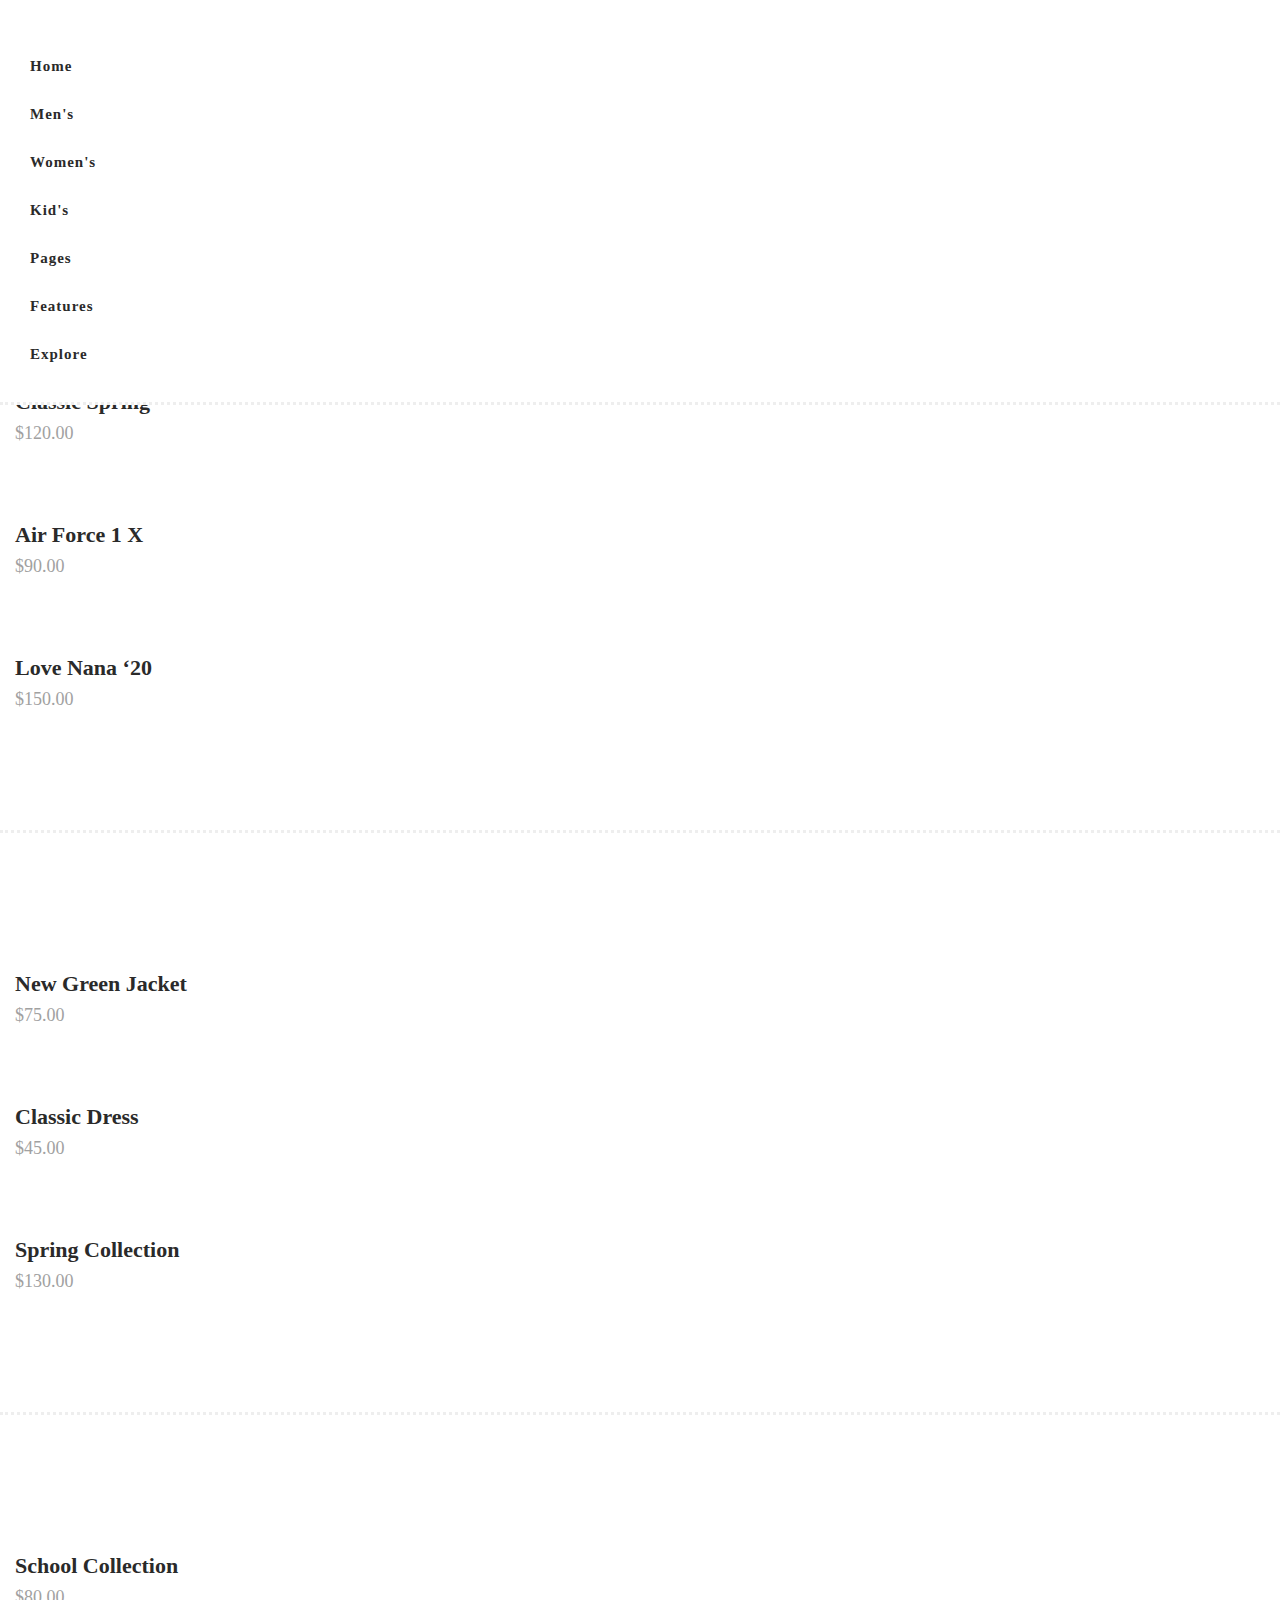
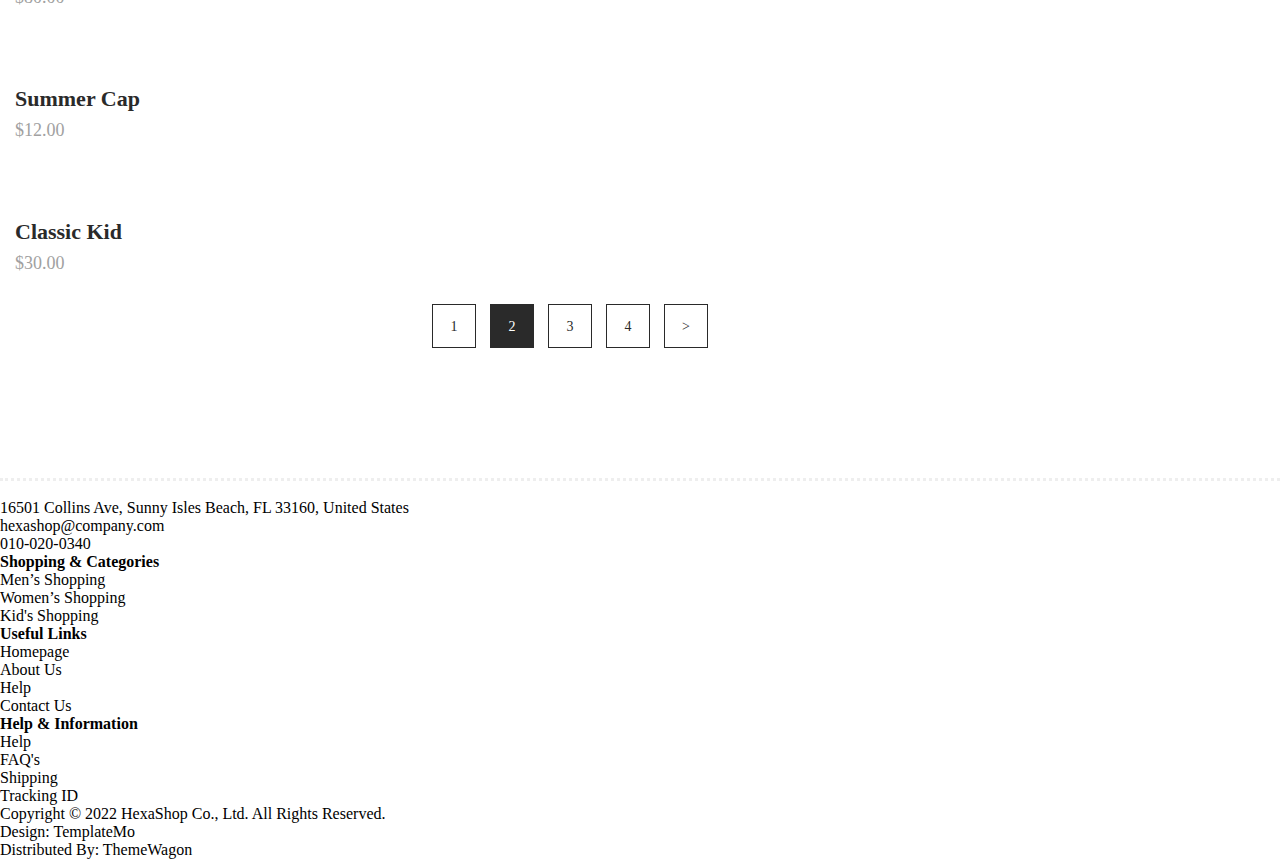
==== product.html @ 1b029a5d "Update product.html" ====
<!DOCTYPE html>
<html lang="en">

<head>
    <meta charset="UTF-8">
    <meta name="viewport" content="width=device-width, initial-scale=1.0">
    <title>product-Hexashop</title>

    <!-- https://templatemo.com/live/templatemo_571_hexashop -->

    <!-- ---------------bootstrap file---------------------------------- -->
    <link rel="stylesheet" href="css/bootstrap.min.css">

    <!-- -----------------------icon file----------------------------------------- -->
    <link rel="stylesheet" href="css/all.min.css">

    <!-- -----------------------owl carousel file----------------------------------- -->
    <link rel="stylesheet" href="css/owl.carousel.min.css">
    <link rel="stylesheet" href="css/owl.theme.default.min.css">

    <!-- -------------------css custom file------------------------------- -->
    <link rel="stylesheet" href="css/style.css">
    <link rel="stylesheet" href="css/pro_detail.css">

    <!-- --------------------media file------------------------------------- -->
    <link rel="stylesheet" href="css/media.css">


    <style>
        .section-heading {
            margin-top: 80px;
            margin-bottom: 60px;
            text-align: center;
        }

        .section-heading h2 {
            margin-bottom: 10px;
            font-size: 34px;
            font-weight: 700;
            color: #2a2a2a;
        }

        .section-heading span {
            font-size: 14px;
            color: #a1a1a1;
            font-style: italic;
            font-weight: 400;
        }

        .item {
            padding: 0px;
            margin-bottom: 30px;
        }

        .icons {
            position: absolute;
            z-index: 2;
            text-align: center;
            bottom: -67px;
            width: 100%;
            opacity: 0;
            visibility: hidden;
            transition: 0.5s;
        }

        .img-box:hover .icons {
            opacity: 1;
            visibility: visible;
            transform: translateY(-80px);
        }

        .icons ul li {
            display: inline;
            margin: 0px 10px;
        }

        .icons ul li a {
            width: 50px;
            height: 50px;
            text-align: center;
            line-height: 50px;
            display: inline-block;
            color: rgb(42, 42, 42);
            background-color: rgb(255, 255, 255);
        }

        .pagination {
            margin-top: 30px;
            margin-bottom: 40px;
        }

        .pagination ul {
            text-align: center;
            width: 100%;
        }

        .pagination ul li {
            display: inline;
            margin: 0px 5px;
        }

        .pagination ul li a {
            width: 44px;
            height: 44px;
            display: inline-block;
            text-align: center;
            line-height: 44px;
            font-size: 14px;
            font-weight: 500;
            color: rgb(42, 42, 42);
            border: 1px solid rgb(42, 42, 42);
        }
        .pagination ul li a:hover{
            background-color: rgb(42, 42, 42) ;
            color: #fff;
        }
        ul li.active a {
            background-color: rgb(42, 42, 42);
            color: rgb(255, 255, 255);
        }
    </style>
</head>

<body>
    <header>
        <div class="container">
            <div class="row justify-content-between align-items-center">
                <div class="col-auto" style="padding-right: 15px;">
                    <div class="logo-img d-lg-block d-md-block d-sm-non d-none">
                        <img src="assets/logo.png" alt="" class="">
                    </div>
                </div>
                <div class="col-auto nav" style="padding-left: 15px; ">
                    <ul class="d-lg-flex d-md-flex d-sm-none d-none justify-conten-between align-items-center ps-0
                        mb-0 main-menu">
                        <li><a href="index.html" id="menu-home" class="act">Home</a></li>
                        <li><a href="#men" id="menu-men" class="act">Men's</a></li>
                        <li><a href="#women" id="menu-women" class="act">Women's</a></li>
                        <li><a href="#kid" id="menu-kid" class="act">Kid's</a></li>
                        <li><a href="#" id="menu-pages" class="act">Pages <i class="fa-solid fa-angle-down"></i></a>
                            <ul class="submenu">
                                <li><a href="about.html">About Us</a></li>
                                <li><a href="product.html">Products</a></li>
                                <li><a href="pro_detail.html">Single Product</a></li>
                                <li><a href="contact.html">Contact Us</a></li>
                            </ul>
                        </li>
                        <li><a href="#">Features</a></li>
                        <li><a href="#explore" id="menu-explore">Explore</a></li>
                    </ul>
                </div>
                <div class="head">
                    <div class="d-flex justify-content-between align-items-center">
                        <div class="logo-img">
                            <img src="assets/logo.png" alt="" class="">
                        </div>
                        <div class="toggle_icon">
                            <i class="fa-solid fa-bars"></i>
                        </div>
                    </div>
                    <ul class="ps-0 mob-menu">
                        <li><a href="index.html" id="menu-home" class="active">Home</a></li>
                        <li><a href="#men" id="menu-men">Men's</a></li>
                        <li><a href="#women" id="menu-women">Women's</a></li>
                        <li><a href="#kid" id="menu-kid">Kid's</a></li>
                        <li><a href="#" id="menu-pages" class="text-center">
                                <span>Pages</span>
                                <i class="fa-solid fa-angle-down" style="float: right;"></i></a>
                            <ul class="mob-submenu ps-0">
                                <li><a href="about.html">About Us</a></li>
                                <li><a href="product.html">Products</a></li>
                                <li><a href="pro_detail.html">Single Product</a></li>
                                <li class="pb-0 border-none"><a href="contact.html">Contact Us</a></li>
                            </ul>
                        </li>
                        <li><a href="#">Features</a></li>
                        <li><a href="#explore" id="menu-explore">Explore</a></li>
                    </ul>
                </div>
            </div>
        </div>
    </header>
    <!-- ----------------------------our product-------------------------------------------- -->
    <section class="single_product">
        <div class="container">
            <div class="single_tex">
                <h2>Check Our Products</h2>
                <span>Awesome &amp; Creative HTML CSS layout by TemplateMo</span>
            </div>
        </div>
    </section>
    <!-- -----------------------------section 2 Men's-------------------------------------------- -->
    <section class="men p-0 border border-0" id="men">
        <div class="container">
            <div class="row">
                <div class="col-lg-12">
                    <div class="section-heading">
                        <h2>Our Latest Products</h2>
                        <span>Check out all of our products.</span>
                    </div>
                </div>
                <div class="col-lg-4">
                    <div class="item">
                        <div class="img-box">
                            <img src="assets/men-01.jpg" alt="">
                            <div class="icons">
                                <ul class=" ps-0">
                                    <li><a href="pro_detail.html"><i class="fa-solid fa-eye"></i></a></li>
                                    <li><a href="pro_detail.html"><i class="fa-solid fa-star"></i></a></li>
                                    <li><a href="pro_detail.html"><i class="fa-solid fa-cart-shopping"></i></a></li>
                                </ul>
                            </div>
                        </div>
                        <div class="down-content">
                            <div class="d-flex justify-content-between">
                                <h4>Classic Spring</h4>
                                <ul class="stars d-flex ps-0">
                                    <li><i class="fa fa-star"></i></li>
                                    <li><i class="fa fa-star"></i></li>
                                    <li><i class="fa fa-star"></i></li>
                                    <li><i class="fa fa-star"></i></li>
                                    <li><i class="fa fa-star"></i></li>
                                </ul>
                            </div>
                            <span>$120.00</span>
                        </div>
                    </div>
                </div>

                <div class="col-lg-4" >
                    <div class="item">
                        <div class="img-box">
                            <img src="assets/men-02.jpg" alt="">
                            <div class="icons">
                                <ul class="ps-0">
                                    <li><a href="pro_detail.html"><i class="fa-solid fa-eye"></i></a></li>
                                    <li><a href="pro_detail.html"><i class="fa-solid fa-star"></i></a></li>
                                    <li><a href="pro_detail.html"><i class="fa-solid fa-cart-shopping"></i></a></li>
                                </ul>
                            </div>
                        </div>
                        <div class="down-content">
                            <div class="d-flex justify-content-between ">
                                <h4>Air Force 1 X</h4>
                                <ul class="stars d-flex ps-0">
                                    <li><i class="fa fa-star"></i></li>
                                    <li><i class="fa fa-star"></i></li>
                                    <li><i class="fa fa-star"></i></li>
                                    <li><i class="fa fa-star"></i></li>
                                    <li><i class="fa fa-star"></i></li>
                                </ul>
                            </div>
                            <span>$90.00</span>
                        </div>
                    </div>
                </div>

                <div class="col-lg-4">
                    <div class="item">
                        <div class="img-box">
                            <img src="assets/men-03.jpg" alt="">
                            <div class="icons">
                                <ul class=" ps-0">
                                    <li><a href="pro_detail.html"><i class="fa-solid fa-eye"></i></a></li>
                                    <li><a href="pro_detail.html"><i class="fa-solid fa-star"></i></a></li>
                                    <li><a href="pro_detail.html"><i class="fa-solid fa-cart-shopping"></i></a></li>
                                </ul>
                            </div>
                        </div>
                        <div class="down-content">
                            <div class="d-flex justify-content-between">
                                <h4>Love Nana ‘20</h4>
                                <ul class="stars d-flex ps-0">
                                    <li><i class="fa fa-star"></i></li>
                                    <li><i class="fa fa-star"></i></li>
                                    <li><i class="fa fa-star"></i></li>
                                    <li><i class="fa fa-star"></i></li>
                                    <li><i class="fa fa-star"></i></li>
                                </ul>
                            </div>
                            <span>$150.00</span>

                        </div>
                    </div>
                </div>
            </div>
        </div>
    </section>
    <!-- -----------------------------section 3 women's-------------------------------------------- -->
    <section class="men p-0 border border-0" id="women">
        <div class="container">
            <div class="row">
                <div class="col-lg-4">
                    <div class="item">
                        <div class="img-box">
                            <img src="assets/women-01.jpg" alt="">
                            <div class="icons">
                                <ul class="ps-0">
                                    <li><a href="pro_detail.html"><i class="fa-solid fa-eye"></i></a></li>
                                    <li><a href="pro_detail.html"><i class="fa-solid fa-star"></i></a></li>
                                    <li><a href="pro_detail.html"><i class="fa-solid fa-cart-shopping"></i></a></li>
                                </ul>
                            </div>
                        </div>
                        <div class="down-content">
                            <div class="d-flex justify-content-between">
                                <h4>New Green Jacket</h4>
                                <ul class="stars d-flex ps-0">
                                    <li><i class="fa fa-star"></i></li>
                                    <li><i class="fa fa-star"></i></li>
                                    <li><i class="fa fa-star"></i></li>
                                    <li><i class="fa fa-star"></i></li>
                                    <li><i class="fa fa-star"></i></li>
                                </ul>
                            </div>
                            <span>$75.00</span>
                        </div>
                    </div>
                </div>

                <div class="col-lg-4">
                    <div class="item">
                        <div class="img-box">
                            <img src="assets/women-02.jpg" alt="">
                            <div class="icons">
                                <ul class=" ps-0">
                                    <li><a href="pro_detail.html"><i class="fa-solid fa-eye"></i></a></li>
                                    <li><a href="pro_detail.html"><i class="fa-solid fa-star"></i></a></li>
                                    <li><a href="pro_detail.html"><i class="fa-solid fa-cart-shopping"></i></a></li>
                                </ul>
                            </div>
                        </div>
                        <div class="down-content">
                            <div class="d-flex justify-content-between">
                                <h4>Classic Dress</h4>
                                <ul class="stars d-flex ps-0">
                                    <li><i class="fa fa-star"></i></li>
                                    <li><i class="fa fa-star"></i></li>
                                    <li><i class="fa fa-star"></i></li>
                                    <li><i class="fa fa-star"></i></li>
                                    <li><i class="fa fa-star"></i></li>
                                </ul>
                            </div>
                            <span>$45.00</span>
                        </div>
                    </div>
                </div>

                <div class="col-lg-4">
                    <div class="item">
                        <div class="img-box">
                            <img src="assets/women-03.jpg" alt="">
                            <div class="icons">
                                <ul class="ps-0">
                                    <li><a href="pro_detail.html"><i class="fa-solid fa-eye"></i></a></li>
                                    <li><a href="pro_detail.html"><i class="fa-solid fa-star"></i></a></li>
                                    <li><a href="pro_detail.html"><i class="fa-solid fa-cart-shopping"></i></a></li>
                                </ul>
                            </div>
                        </div>
                        <div class="down-content">
                            <div class="d-flex justify-content-between">
                                <h4>Spring Collection</h4>
                                <ul class="stars d-flex ps-0">
                                    <li><i class="fa fa-star"></i></li>
                                    <li><i class="fa fa-star"></i></li>
                                    <li><i class="fa fa-star"></i></li>
                                    <li><i class="fa fa-star"></i></li>
                                    <li><i class="fa fa-star"></i></li>
                                </ul>
                            </div>
                            <span>$130.00</span>
                        </div>
                    </div>
                </div>
            </div>
        </div>
    </section>
    <!-- -----------------------------section 4 kids-------------------------------------------- -->
    <section class="men p-0 border border-0" id="kid">
        <div class="container">
            <div class="row">
                <div class="col-lg-4">
                    <div class="item">
                        <div class="img-box">
                            <img src="assets/kid-01.jpg" alt="">
                            <div class="icons">
                                <ul class="ps-0">
                                    <li><a href="pro_detail.html"><i class="fa-solid fa-eye"></i></a></li>
                                    <li><a href="pro_detail.html"><i class="fa-solid fa-star"></i></a></li>
                                    <li><a href="pro_detail.html"><i class="fa-solid fa-cart-shopping"></i></a></li>
                                </ul>
                            </div>
                        </div>
                        <div class="down-content">
                            <div class="d-flex justify-content-between">
                                <h4>School Collection</h4>
                                <ul class="stars d-flex ps-0">
                                    <li><i class="fa fa-star"></i></li>
                                    <li><i class="fa fa-star"></i></li>
                                    <li><i class="fa fa-star"></i></li>
                                    <li><i class="fa fa-star"></i></li>
                                    <li><i class="fa fa-star"></i></li>
                                </ul>
                            </div>
                            <span>$80.00</span>
                        </div>
                    </div>
                </div>

                <div class="col-lg-4">
                    <div class="item">
                        <div class="img-box">
                            <img src="assets/kid-02.jpg" alt="">
                            <div class="icons">
                                <ul class=" ps-0">
                                    <li><a href="pro_detail.html"><i class="fa-solid fa-eye"></i></a></li>
                                    <li><a href="pro_detail.html"><i class="fa-solid fa-star"></i></a></li>
                                    <li><a href="pro_detail.html"><i class="fa-solid fa-cart-shopping"></i></a></li>
                                </ul>
                            </div>
                        </div>
                        <div class="down-content">
                            <div class="d-flex justify-content-between">
                                <h4>Summer Cap</h4>
                                <ul class="stars d-flex ps-0">
                                    <li><i class="fa fa-star"></i></li>
                                    <li><i class="fa fa-star"></i></li>
                                    <li><i class="fa fa-star"></i></li>
                                    <li><i class="fa fa-star"></i></li>
                                    <li><i class="fa fa-star"></i></li>
                                </ul>
                            </div>
                            <span>$12.00</span>
                        </div>
                    </div>
                </div>

                <div class="col-lg-4">
                    <div class="item">
                        <div class="img-box">
                            <img src="assets/kid-03.jpg" alt="">
                            <div class="icons">
                                <ul class=" ps-0">
                                    <li><a href="pro_detail.html"><i class="fa-solid fa-eye"></i></a></li>
                                    <li><a href="pro_detail.html"><i class="fa-solid fa-star"></i></a></li>
                                    <li><a href="pro_detail.html"><i class="fa-solid fa-cart-shopping"></i></a></li>
                                </ul>
                            </div>
                        </div>
                        <div class="down-content">
                            <div class="d-flex justify-content-between">
                                <h4>Classic Kid</h4>
                                <ul class="stars d-flex ps-0">
                                    <li><i class="fa fa-star"></i></li>
                                    <li><i class="fa fa-star"></i></li>
                                    <li><i class="fa fa-star"></i></li>
                                    <li><i class="fa fa-star"></i></li>
                                    <li><i class="fa fa-star"></i></li>
                                </ul>
                            </div>
                            <span>$30.00</span>
                        </div>
                    </div>
                </div>
                <div class="col-lg-12">
                    <div class="pagination">
                        <ul>
                            <li>
                                <a href="#">1</a>
                            </li>
                            <li class="active">
                                <a href="#">2</a>
                            </li>
                            <li>
                                <a href="#">3</a>
                            </li>
                            <li>
                                <a href="#">4</a>
                            </li>
                            <li>
                                <a href="#">&gt;</a>
                            </li>
                        </ul>
                    </div>
                </div>
            </div>
        </div>
    </section>


    <!-- ------------------------footer----------------------------------- -->
    <footer>
        <div class="container">
            <div class="row">
                <div class="col-lg-3">
                    <div class="address">
                        <div class="logo">
                            <img src="assets/white-logo.png" alt="">
                        </div>
                        <ul>
                            <li>
                                <a href="#">16501 Collins Ave, Sunny Isles Beach, FL 33160, United States</a>
                            </li>
                            <li><a href="#">hexashop@company.com</a></li>
                            <li><a href="#">010-020-0340</a></li>
                        </ul>
                    </div>
                </div>
                <div class="col-lg-3">
                    <h4>Shopping &amp; Categories</h4>
                    <ul>
                        <li><a href="#">Men’s Shopping</a></li>
                        <li><a href="#">Women’s Shopping</a></li>
                        <li><a href="#">Kid's Shopping</a></li>
                    </ul>
                </div>
                <div class="col-lg-3">
                    <h4>Useful Links</h4>
                    <ul>
                        <li><a href="#">Homepage</a></li>
                        <li><a href="#">About Us</a></li>
                        <li><a href="#">Help</a></li>
                        <li><a href="#">Contact Us</a></li>
                    </ul>
                </div>
                <div class="col-lg-3">
                    <h4>Help &amp; Information</h4>
                    <ul>
                        <li><a href="#">Help</a></li>
                        <li><a href="#">FAQ's</a></li>
                        <li><a href="#">Shipping</a></li>
                        <li><a href="#">Tracking ID</a></li>
                    </ul>
                </div>
                <div class="col-lg-12">
                    <div class="sub-footer">
                        <p>Copyright © 2022 HexaShop Co., Ltd. All Rights Reserved.
                            <br>Design: <a href="#">TemplateMo</a>
                            <br>Distributed By: <a href="#">ThemeWagon</a>
                        </p>
                        <ul>
                            <li><a href="#"><i class="fa-brands fa-facebook-f"></i></a></li>
                            <li><a href="#"><i class="fa-brands fa-twitter"></i></a></li>
                            <li><a href="#"><i class="fa-brands fa-linkedin-in"></i></a></li>
                            <li><a href="#"><i class="fa-brands fa-behance"></i></a></li>
                        </ul>
                    </div>
                </div>
            </div>
        </div>
    </footer>







    <!-- ---------------Js------------------ -->
    <script src="js/bootstrap.bundle.min.js"></script>
    <script src="js/jquery-3.7.1.min.js"></script>
    <script src="js/owl.carousel.min.js"></script>
    <script>


        $(document).ready(function () {
            $('.mob-menu , .mob-submenu').hide()

            $('.toggle_icon').click(function () {
                $('.mob-menu').slideToggle()
                $(this).find('i').toggleClass('fa-bar fa-times')
            })

            $('.mob-menu>li> a i').click(function (event) {
                event.preventDefault();
                event.stopPropagation();
                $(this).parent().next('.mob-submenu').slideToggle()
            })
            // -------------------------------------------------
            $(window).scroll(function () {
                var h = $(window).scrollTop()
                if (h > 150) {
                    $('header').addClass('fix-header')

                } else {
                    $('header').removeClass('fix-header')

                }
            })

            //scroll to header fix code//------------------------
            $('#menu-home').first().addClass('active');

        })

    </script>
</body>

</html>
---- css/style.css ----
/* poppins-regular - latin */
@font-face {
    font-display: swap; 
    font-family: 'Poppins';
    font-style: normal;
    font-weight: 400;
    src: url('../fonts/poppins-v22-latin-regular.woff2') format('woff2');
}
  /* poppins-italic - latin */
  @font-face {
    font-display: swap; 
    font-family: 'Poppins';
    font-style: italic;
    font-weight: 400;
    src: url('../fonts/poppins-v22-latin-italic.woff2') format('woff2');
  }
  /* poppins-500 - latin */
  @font-face {
    font-display: swap; 
    font-family: 'Poppins';
    font-style: normal;
    font-weight: 500;
    src: url('../fonts/poppins-v22-latin-500.woff2') format('woff2');
  }
  /* poppins-500italic - latin */
  @font-face {
    font-display: swap; 
    font-family: 'Poppins';
    font-style: italic;
    font-weight: 500;
    src: url('../fonts/poppins-v22-latin-500italic.woff2') format('woff2');
  }
  /* poppins-600 - latin */
  @font-face {
    font-display: swap; 
    font-family: 'Poppins';
    font-style: normal;
    font-weight: 600;
    src: url('../fonts/poppins-v22-latin-600.woff2') format('woff2');
  }
  /* poppins-700 - latin */
  @font-face {
    font-display: swap; 
    font-family: 'Poppins';
    font-style: normal;
    font-weight: 700;
    src: url('../fonts/poppins-v22-latin-700.woff2') format('woff2');
  }
  /* poppins-800 - latin */
  @font-face {
    font-display: swap; 
    font-family: 'Poppins';
    font-style: normal;
    font-weight: 800;
    src: url('../fonts/poppins-v22-latin-800.woff2') format('woff2');
  }
  /* poppins-900 - latin */
  @font-face {
    font-display: swap; 
    font-family: 'Poppins';
    font-style: normal;
    font-weight: 900;
    src: url('../fonts/poppins-v22-latin-900.woff2') format('woff2');
  }
  *{
    padding: 0;
    margin: 0;
    box-sizing: border-box;
  }

  /* --------------------custom css--------------------------------- */
  html,
body {
  margin: 0;
  padding: 0;
  width: 100%;
  /* height: 100%; */
  overflow-x: hidden;
}
  :root{
    --theme:#2a2a2a;
    --text:#a1a1a1;
    --poppins:'poppins';
  }
  ul,li{
    list-style-type: none;
   
  }
  a{
    text-decoration: none;
    color: inherit;
  }
  .container{
    max-width: 1140px;
  }
  body{
    font-family: var(--poppins);
  }
  /* ---------------------head section--------------------------------- */
  header{
    border-bottom: 3px dotted #eee;
    box-shadow: none;
    background-color: #fff;
    position: absolute;
    top: 0px;
    left: 0px;
    right: 0px;
    z-index: 100;
  }
  .fix-header{
    position: fixed;
    top: 0;
    left: 0;
    transition: 0,4s ease-in-out;
    width: 100%;
    z-index: 1111111111111;
    box-shadow: 0 1px 3px rgba(50, 50, 50, 0.4);
    animation: effect_header 0.2s ease-in-out;

    .nav{
      margin: 24px 0px 10px;
    }
  }
  
  @keyframes effect_header {
    0% {
      transform: translateY(-20%);
    }
  
    100% {
      transform: translateY(0);
    }
  }
  .nav{
    margin: 24px 0px;
  }
  .nav ul li{
    padding: 15px 15px;
  }
  .nav ul li a{
    font-size:15px;
    font-weight: 600;
    color: var(--theme);
    letter-spacing: 1px;
  }
  .nav .main-menu li a i{
    font-size: 10px;
    color: var(--theme);
  }
  .nav .main-menu li {
    position: relative;
}
   .main-menu li .submenu {
    position: absolute;
    display: block;
    color: var(--theme);
    background-color: #f8f9fa;
    z-index: 1;
    top: 100%;
    left: 0;
    padding-left: 0;
    width: 190px;
    transform: translateY(20%);
    opacity: 0;
    transition: .4s;
    transform-origin: bottom center;
    box-shadow: 0px 30px 40px 0px rgba(32, 85, 125, 0.06); 
    pointer-events: none;
}
.main-menu li .submenu li{
  padding: 10px 15px;
  border-bottom: 1px solid rgb(238, 238, 238);
}
.main-menu li .submenu li:last-child{
  border-bottom: none;
}
.main-menu li:hover .submenu{
  transform: translateY(0%);
  opacity: 1;
  pointer-events: auto;
}
 .submenu li:hover{
 background-color: #fff;
 }
 .main-menu li .submenu li a{
  color: var(--theme);
  display: block;
  font-weight: 400;
  font-size: 13px;
  letter-spacing: 1px;
  transition: 0.2s ease-in-out;
}
.main-menu a.active{
  color:var(--text) !important;
}
.submenu li a:hover{
  color: #a1a1a1;
  opacity: 0.6;
  transform: translateX(10px);
}

/* -----------------------------section 1------------------------------------------------ */
.main-banner {
  border-bottom: 3px dotted #eee;
  padding-top: 160px;
  padding-bottom: 30px;
}
.space{
  padding: 0px 15px;
  margin-bottom: 28.500px;
}
.img-box{
  position: relative;
  display: block;
}
.img-box .inner-content{
  position: absolute;
  top: 36%;
  left: 88px;
  color: #fff;
}
.inner-content h4 {
  color: #fff;
  margin-top: -10px;
  font-size: 52px;
  font-weight: 700;
  margin-bottom: 20px;
}
.inner-content span {
  font-size: 16px;
  color: #fff;
  font-weight: 400;
  font-style: italic;
  display: block;
  margin-bottom: 30px;
}
.main-border-button a , .main-button a {
  font-size: 13px;
  color: #fff;
  border: 1px solid #fff;
  padding: 12px 25px;
  display: inline-block;
  font-weight: 500;
  transition: all .3s;
}
.main-border-button a:hover , .main-button a:hover{
  background-color: #fff;
  color: var(--theme);
}
.img-box .content{
  position: absolute;
  top: 36%;
  left: 16%;
  color: #fff;
  text-align: center;
}
.content h4 , .inner .catagory h4 {
  color: #fff;
  font-size: 24px;
  font-weight: 700;
  margin-bottom: 15px;
}
.content span {
  font-size: 16px;
  color: #fff;
  font-style: italic;
}
.img-box .inner {
  position: absolute;
  top: 15px;
  right: 15px;
  left: 15px;
  bottom: 15px;
  color: #fff;
  text-align: center;
  background-color: rgba(42, 42, 42, .97);
  padding: 15px;
  opacity: 0;
  visibility: hidden;
  transition: all 0.5s;
}
.img-box:hover .inner{
  opacity: 1;
  visibility: visible;
}
.inner .catagory p {
  font-size: 14px;
  line-height: 25px;
  padding: 0px 20px;
  margin-bottom: 20px;
}
/* --------------------section 2  Men------------------------------------- */
.men{
  padding: 90px 0px;
  border-bottom: 3px dotted #eee;
}
.men-sec{
  margin-bottom: 60px;
}
.men-sec h2 {
  font-size: 34px;
  font-weight: 700;
  color: #2a2a2a;
}
.men-sec span {
  font-size: 14px;
  color: #a1a1a1;
  font-style: italic;
  font-weight: 400;
}
.item{
  padding: 0px 15px;
}
.img-box{
  position: relative;
  overflow: hidden;
}
.item {
  padding: 0px;
  margin-bottom: 30px;
 
  
}
.item .img-box img{
  padding:0px 15px;
}

.icons {
  position: absolute;
  z-index: 2;
  text-align: center;
  bottom: -67px;
  width: 100%;
  opacity: 0;
  visibility: hidden;
  transition: 0.5s;
}

.img-box:hover .icons {
  opacity: 1;
  visibility: visible;
  transform: translateY(-80px);
}
.icons{
  padding: 0px 15px;
}
.icons ul li {
  display: inline;
  margin: 0px 10px;
}

.icons ul li a {
  width: 50px;
  height: 50px;
  text-align: center;
  line-height: 50px;
  display: inline-block;
  color: rgb(42, 42, 42);
  background-color: rgb(255, 255, 255);
}
.icon li a i{
  font-size: 14px;
}
.item .img-box:hover .icon{
  transform: translateY(-80px);
}
 .item .down-content {
  padding:30px 15px 0px;
  position: relative;
  z-index: 3;
  background-color: #fff;
}
 .item .down-content h4 {
  font-size: 22px;
  color: #2a2a2a;
  font-weight: 700;
  margin-bottom: 8px;
}
.down-content ul.stars li {
  display: inline;
  font-size: 12px;
  color: var(--theme);
}
.down-content ul.stars li i{
  letter-spacing: 2px;
}
.down-content span {
  font-size: 18px;
  color: #a1a1a1;
  font-weight: 500;
  display: block;
}
#mens.owl-carousel .owl-nav , #womens.owl-carousel .owl-nav , #kids.owl-carousel .owl-nav{
  display: block;
  color: #0b0c0c;
  font-size: 30px;
}

#mens.owl-carousel .owl-nav button.owl-prev , #womens.owl-carousel .owl-nav button.owl-prev
 , #kids.owl-carousel .owl-nav button.owl-prev {
  position: absolute;
  left:-79px;
  font-size:20px;
  top: 170px;
  color:#6c757d;
  border: 1.3px solid #6c757d;
  border-radius: 0;
   height: 50px;
   width: 50px;
  background-color: transparent;
}

#mens.owl-carousel .owl-nav button.owl-next , #womens.owl-carousel .owl-nav button.owl-next
, #kids.owl-carousel .owl-nav button.owl-next {
  position: absolute;
  right:-79px;
  font-size:20px;
  top:170px;
  height: 50px;
  width: 50px;
  border-radius: 0;
  color:#6c757d;
  border: 1px solid #2a2a2a;
  background-color: transparent;
}
/* -------------------------section 5 explore-------------------------------------------- */
.explore {
  padding-top: 90px;
  padding-bottom: 90px;
  border-bottom: 3px dotted #eee;
}
.explore .first-side {
  margin-right: 30px;
}
.explore .first-side h2 {
  font-size: 34px;
  font-weight: 700;
  color: rgb(42, 42, 42);
}
.explore .first-side span {
  font-size: 14px;
  color: rgb(170, 170, 170);
  font-weight: 500;
  display: block;
  margin-top: 25px;
}
 .first-side .quote , .right-cont .quote {
  margin-top: 25px;
}
.explore .first-side .quote i , .right-cont .quote i{
  float: left;
  font-size: 38px;
  margin-right: 15px;
  margin-top: 3px;
}
.explore .first-side .quote p , .right-cont .quote p {
  font-style: italic;
  color: rgb(42, 42, 42);
  font-weight: 500;
  font-size: 14px;
  display: block;
  margin-top: 25px;
}
.explore .first-side p , .right-cont p{
  font-size: 14px;
  color: rgb(170, 170, 170);
  font-weight: 500;
  line-height: 25px;
  display: block;
  margin-top: 25px;
}
.first-side .discover a {
  font-size: 13px;
  color: rgb(42, 42, 42);
  display: inline-block;
  font-weight: 500;
  border: 1px solid rgb(42, 42, 42);
  margin-top: 35px;
  padding: 12px 25px;
  transition: 0.3s;
}
.first-side .discover a:hover{
  background-color:var(--theme);
  color: #fff;
}
 .leather , .type{
  min-height: 255px;
  background-color: rgb(248, 248, 248);
  text-align: center;
   width: 100%;
}
.leather{
  margin-bottom: 30px;
}
.leather h4 , .type h4{
  font-size: 24px;
  font-weight: 700;
  color: rgb(42, 42, 42);
  padding-top: 90px;
  margin-bottom: 5px;
}
 .leather span , .type span{
  font-size: 14px;
  font-style: italic;
  color: rgb(170, 170, 170);
  font-weight: 500;
}
.leather-img{
  margin-bottom: 30px;
}
.leather-img img , .type-img img {
  width: 100%;
  overflow: hidden;
}
/* ------------------------------section 6 social media-------------------------------------------- */
.social{
  margin-top: 90px;
  padding-bottom: 90px;
  border-bottom: 3px dotted #eee;
}
.media-img{
  position: relative;
  display: inline-block;
}
.media-img .layer{
  position: absolute;
  left: 0;
  top: 0;
  width: 100%;
  height: 100%;
  background-color: rgba(0, 0, 0, 0.85);
  opacity: 0;
  transition: 0.3s ease-in-out;
}
.media-img:hover .layer{
  opacity: 1;
}
.layer .media{
  position: absolute;
  top: 65%;
  left: 8%;
  color: #fff;
}
.social-img{
  padding-left: 15px;
  padding-right: 15px;
}
.layer .media h6 {
  font-size: 14px;
  bottom: 40px;
  font-weight: 400;
  left: 15px;
}
.media-img img{
  width: 100%;
}
/* ---------------------------section 7 subscribe------------------------------------------ */
.subscribe {
  margin-top: 90px;
}
.subscribe .sub-head {
  margin-bottom: 30px;
}
.subscribe .sub-head h2 {
  line-height: 55px;
  font-size: 34px;
    font-weight: 700;
    color: #2a2a2a;
}
.sub-head span {
  font-size: 14px;
  color: #a1a1a1;
  font-style: italic;
  font-weight: 400;
}
.subscribe form input {
  width: 100%;
  height: 44px;
  line-height: 44px;
  font-size: 14px;
  font-style: italic;
  font-weight: 500;
  color: rgb(170, 170, 170);
  box-shadow: none;
  padding: 0px 15px;
  border-radius: 0px;
  border: 1px solid rgb(122, 122, 122);
}
.subscribe form input:focus{
  font-size: 14px;
  font-style: italic;
  color: #aaa;
}
.subscribe form button {
  width: 44px;
  height: 44px;
  display: inline-block;
  text-align: center;
  line-height: 44px;
  background-color: #2a2a2a;
  box-shadow: none;
  border: 1px solid transparent;
  color: #fff;
  transition: all 0.3s;
}
.subscribe form button:hover{
  color:var(--theme);
  border: 1px solid var(--theme);
  background-color: transparent;
}
.subscribe ul li {
  font-size: 16px;
  font-weight: 700;
  color: #2a2a2a;
  margin-bottom: 30px;
    display: block;
}
.subscribe ul li span, .subscribe ul li span a {
  font-size: 14px;
  font-weight: 400;
  color: #aaa;
}
---- css/media.css ----
.toggle_icon,
.head,
.mob-menu {
  display: none;
}

@media screen and (min-width: 993px) and (max-width: 1200px) {
  .container {
    max-width: 960px !important;
  }

  /* ------------------section 2 men's------------------------------- */


  #mens.owl-carousel .owl-nav button.owl-prev,
  #womens.owl-carousel .owl-nav button.owl-prev {
    position: absolute;
    left: -54px;
    font-size: 20px;
    top: 110px;
    color: #6c757d;
    border: 1.3px solid #6c757d;
    border-radius: 0;
    height: 50px;
    width: 50px;
    background-color: transparent;
  }

  #mens.owl-carousel .owl-nav button.owl-next,
  #womens.owl-carousel .owl-nav button.owl-next {
    position: absolute;
    right: -54px;
    font-size: 20px;
    top: 110px;
    height: 50px;
    width: 50px;
    border-radius: 0;
    color: #6c757d;
    border: 1px solid #2a2a2a;
    background-color: transparent;
  }
}

/* =========================================================== */
@media screen and (min-width: 769px) and (max-width: 992px) {
  .container {
    max-width: 720px !important;
  }

  .nav ul li {
    padding: 5px 5px;
  }

  .nav ul li a {
    font-size: 14px;
    letter-spacing: 0px;
  }

  /* --------------------section 1--------------------------------------- */
  .img-box img {
    width: 100%;
  }

  .img-box .content {
    position: absolute;
    top: 46%;
    left: 40%;
    color: #fff;
    text-align: center;
  }

  .catagory {
    position: absolute;
    top: 41%;
    left: 21%;
  }

  /* --------------------------section 2 men's------------------------------------------- */
  

  .men {
    padding: 50px 0px;
    border-bottom: 3px dotted #eee;
  }

  #mens.owl-carousel .owl-nav button.owl-prev,
  #womens.owl-carousel .owl-nav button.owl-prev {
    position: absolute;
    left: -79px;
    font-size: 20px;
    top: 156px;
    color: #6c757d;
    border: 1.3px solid #6c757d;
    border-radius: 0;
    height: 50px;
    width: 50px;
    background-color: transparent;
  }

  #mens.owl-carousel .owl-nav button.owl-next,
  #womens.owl-carousel .owl-nav button.owl-next {
    position: absolute;
    right: -79px;
    font-size: 20px;
    top: 156px;
    height: 50px;
    width: 50px;
    border-radius: 0;
    color: #6c757d;
    border: 1px solid #2a2a2a;
    background-color: transparent;
  }
  /* ------------------------section 5 explore------------------------------------------ */
  .explore .first-side {
    margin-bottom: 30px;
  }
  .explore .right-side .type {
    margin-top: 30px;
}
/* --------------------------section 6 social media---------------------------------------- */
.layer .media{
  position: absolute;
  top: 50%;
  left: 8%;
  color: #fff;
}
/* -------------------------section 7 subscribe----------------------------------------- */
.subscribe input {
  margin-bottom: 15px;
}
.subscribe form {
  text-align: center;
  margin-bottom: 30px;
}
/* -------------------about-us-------------------------------------- */
.about-us .right-cont {
  margin-left: 0px;
  margin-top: 30px;
}
/* ------------------------Our Amazing Team---------------------------------------- */
.team .down {
  margin-bottom: 30px;
}
/* -------------------our-service-------------------------------- */
.our-service .service-item {
  margin-bottom: 30px;
}
/* ---------------------contact--------------------------- */
.map .areas {
  margin-right: 0px;
  margin-bottom: 30px;
}
}

/* ========================================================================== */
@media screen and (min-width: 577px) and (max-width: 768px) {

  .container {
    max-width: 540px;
  }

  .head {
    display: block;
    width: 100%;
  }

  .fix-header {
    display: none;
  }

  .nav {
    margin: 0;
  }

  .main-menu {
    display: none;
  }

  .toggle_icon {
    display: inline-block;
    border-radius: 100%;
    padding: 3px 9px;
    color: #191a20;
    font-size: 20px;
  }

  .mob-menu li {
    display: inline-block;
    top: 100%;
    left: 0;
    z-index: 11111111111;
    background-color: #f7f7f7;
    width: 100%;
    height: 100%;
    padding: 12px 0px;
    text-align: center;
    border-top: 1px solid rgb(238, 238, 238);
  }

  .mob-menu li i {
    padding-right: 8px;
  }

  .mob-menu li a {
    display: block;
    font-weight: 600;
    font-size: 14px;
    color: #191a20
  }

  .logo-img {
    line-height: 100px;
  }

  .mob-submenu li a {
    font-size: 12px;
    font-weight: 400;
    color: #191a20;
  }

  .fa-angle-down {
    font-size: 10px;
    color: #191a20;
  }

  /* --------------------section 1--------------------------------------- */
  .img-box img {
    width: 100%;
  }

  .img-box .inner-content {
    left: 50%;
    top: 48%;
    transform: translate(-50%, -50%);
    text-align: center;
  }

  .img-box .content {
    position: absolute;
    top: 46%;
    left: 37%;
    color: #fff;
    text-align: center;
  }

  .catagory {
    position: absolute;
    top: 41%;
    left: 21%;
  }

  /* -----------------------section 2 men's-------------------------------------- */


  .men {
    padding: 50px 0px;
    border-bottom: 3px dotted #eee;
  }

  #mens.owl-carousel .owl-nav button.owl-prev,
  #womens.owl-carousel .owl-nav button.owl-prev {
    position: absolute;
    left: -79px;
    font-size: 20px;
    top: 110px;
    color: #6c757d;
    border: 1.3px solid #6c757d;
    border-radius: 0;
    height: 50px;
    width: 50px;
    background-color: transparent;
  }

  #mens.owl-carousel .owl-nav button.owl-next,
  #womens.owl-carousel .owl-nav button.owl-next {
    position: absolute;
    right: -79px;
    font-size: 20px;
    top: 110px;
    height: 50px;
    width: 50px;
    border-radius: 0;
    color: #6c757d;
    border: 1px solid #2a2a2a;
    background-color: transparent;
  }

  /* ----------------------footer--------------------------- */
  footer {
    text-align: center;
  }
  footer h4 {
    margin-top: 30px;
}
/* --------------------------section 6 social media---------------------------------------- */
.layer .media{
  position: absolute;
  top: 40%;
  left: 8%;
  color: #fff;
}
/* -------------------------section 7 subscribe----------------------------------------- */
.subscribe input {
  margin-bottom: 15px;
}
.subscribe form {
  text-align: center;
  margin-bottom: 30px;
}
.subscribe form button {
  width: 100%;
}
/* -------------------about-us-------------------------------------- */
.about-us .right-cont {
  margin-left: 0px;
  margin-top: 30px;
}
/* ------------------------Our Amazing Team---------------------------------------- */
.team .down {
  margin-bottom: 30px;
}
/* -------------------our-service-------------------------------- */
.our-service .service-item {
  margin-bottom: 30px;
}
/* ---------------------contact--------------------------- */
.map .areas {
  margin-right: 0px;
  margin-bottom: 30px;
}
}

/* =================================================================== */
@media screen and (min-width: 480px) and (max-width: 576px) {

  .container,
  .container-sm {
    max-width: 100%;
  }

  .head {
    display: block;
  }

  .nav {
    margin: 0;
  }

  .fix-header {
    display: none;
  }

  .main-menu {
    display: none;
  }

  .toggle_icon {
    display: inline-block;
    border-radius: 100%;
    padding: 3px 9px;
    color: #191a20;
    font-size: 20px;
  }

  .mob-menu li {
    display: inline-block;
    top: 100%;
    left: 0;
    z-index: 11111111111;
    background-color: #f7f7f7;
    width: 100%;
    height: 100%;
    padding: 12px 0px;
    text-align: center;
    border-top: 1px solid rgb(238, 238, 238);
  }

  .mob-menu li i {
    padding-right: 8px;
  }

  .mob-menu li a {
    display: block;
    padding: 8px;
  }

  .logo-img {
    line-height: 100px;
  }

  .fa-angle-down {
    font-size: 10px;
    color: #191a20;
  }

  .mob-submenu li a {
    font-size: 12px;
    font-weight: 400;
    color: #191a20;
  }

  /* --------------------section 1--------------------------------------- */
  .img-box img {
    width: 100%;
  }

  .img-box .inner-content {
    left: 50%;
    top: 48%;
    transform: translate(-50%, -50%);
    text-align: center;
  }

  .img-box .content {
    position: absolute;
    top: 42%;
    left: 28%;
    color: #fff;
    text-align: center;
  }

  .catagory {
    position: absolute;
    top: 26%;
    left: 0%;
  }

  /* -----------------section 2 mens's------------------------------ */
 

  .men {
    padding: 50px 0px;
    border-bottom: 3px dotted #eee;
  }

  .down-content .d-flex {
    justify-content: none !important;
  }
  /* --------------------------section 6 social media---------------------------------------- */
.layer .media{
  position: absolute;
  top: 40%;
  left: 8%;
  color: #fff;
}
/* -------------------------section 7 subscribe----------------------------------------- */
.subscribe input {
  margin-bottom: 15px;
}
.subscribe form {
  text-align: center;
  margin-bottom: 30px;
}
.subscribe form button {
  width: 100%;
}
/* -------------------about-us-------------------------------------- */
.about-us .right-cont {
  margin-left: 0px;
  margin-top: 30px;
}
/* ------------------------Our Amazing Team---------------------------------------- */
.team .down {
  margin-bottom: 30px;
}
/* -------------------our-service-------------------------------- */
.our-service .service-item {
  margin-bottom: 30px;
}
/* ---------------------contact--------------------------- */
.map .areas {
  margin-right: 0px;
  margin-bottom: 30px;
}
}

/* ======================================================== */
@media screen and (max-width: 480px) {

  .container,
  .container-sm {
    max-width: 100%;
  }

  .head {
    display: block;
  }

  .nav {
    margin: 0;
  }

  .fix-header {
    display: none;
  }

  .main-menu {
    display: none;
  }

  .toggle_icon {
    display: inline-block;
    border-radius: 100%;
    padding: 3px 9px;
    color: #191a20;
    font-size: 20px;
  }

  .mob-menu li {
    display: inline-block;
    top: 100%;
    left: 0;
    z-index: 11111111111;
    background-color: #f7f7f7;
    width: 100%;
    height: 100%;
    padding: 12px 0px;
    text-align: center;
    border-top: 1px solid rgb(238, 238, 238);
  }

  .mob-menu li i {
    padding-right: 8px;
  }

  .mob-menu li a {
    display: block;
    padding: 8px;
  }

  .logo-img {
    line-height: 100px;
  }

  .fa-angle-down {
    font-size: 10px;
    color: #191a20;
  }

  .mob-submenu li a {
    font-size: 12px;
    font-weight: 400;
    color: #191a20;
  }

  /* --------------------section 1--------------------------------------- */
  .img-box img {
    width: 100%;
  }

  .img-box .inner-content {
    left: 50%;
    top: 48%;
    transform: translate(-50%, -50%);
    text-align: center;
  }

  .img-box .content {
    position: absolute;
    top: 37%;
    left: 19%;
    color: #fff;
    text-align: center;
  }

  .catagory {
    position: absolute;
    top: 13%;
    left: 0%;
  }

  /* ---------------section 2 men's----------------------------- */
  .men {
    padding: 50px 0px;
    border-bottom: 3px dotted #eee;
  }


  .down-content .d-flex {
    justify-content: none !important;
  }

  /* ----------------------footer--------------------------- */
  footer {
    text-align: center;
  }

  footer h4 {
    margin-top: 30px;
  }
  /* --------------------------section 6 social media---------------------------------------- */
.layer .media{
  position: absolute;
  top: 20%;
  left: 8%;
  color: #fff;
}
/* -------------------------section 7 subscribe----------------------------------------- */
.subscribe input {
  margin-bottom: 15px;
}
.subscribe form {
  text-align: center;
  margin-bottom: 30px;
}
.subscribe form button {
  width: 100%;
}
/* -------------------about-us-------------------------------------- */
.about-us .right-cont {
  margin-left: 0px;
  margin-top: 30px;
}
/* ------------------------Our Amazing Team---------------------------------------- */
.team .down {
  margin-bottom: 30px;
}
/* -------------------our-service-------------------------------- */
.our-service .service-item {
  margin-bottom: 30px;
}
/* ---------------------contact--------------------------- */
.map .areas {
  margin-right: 0px;
  margin-bottom: 30px;
}
}
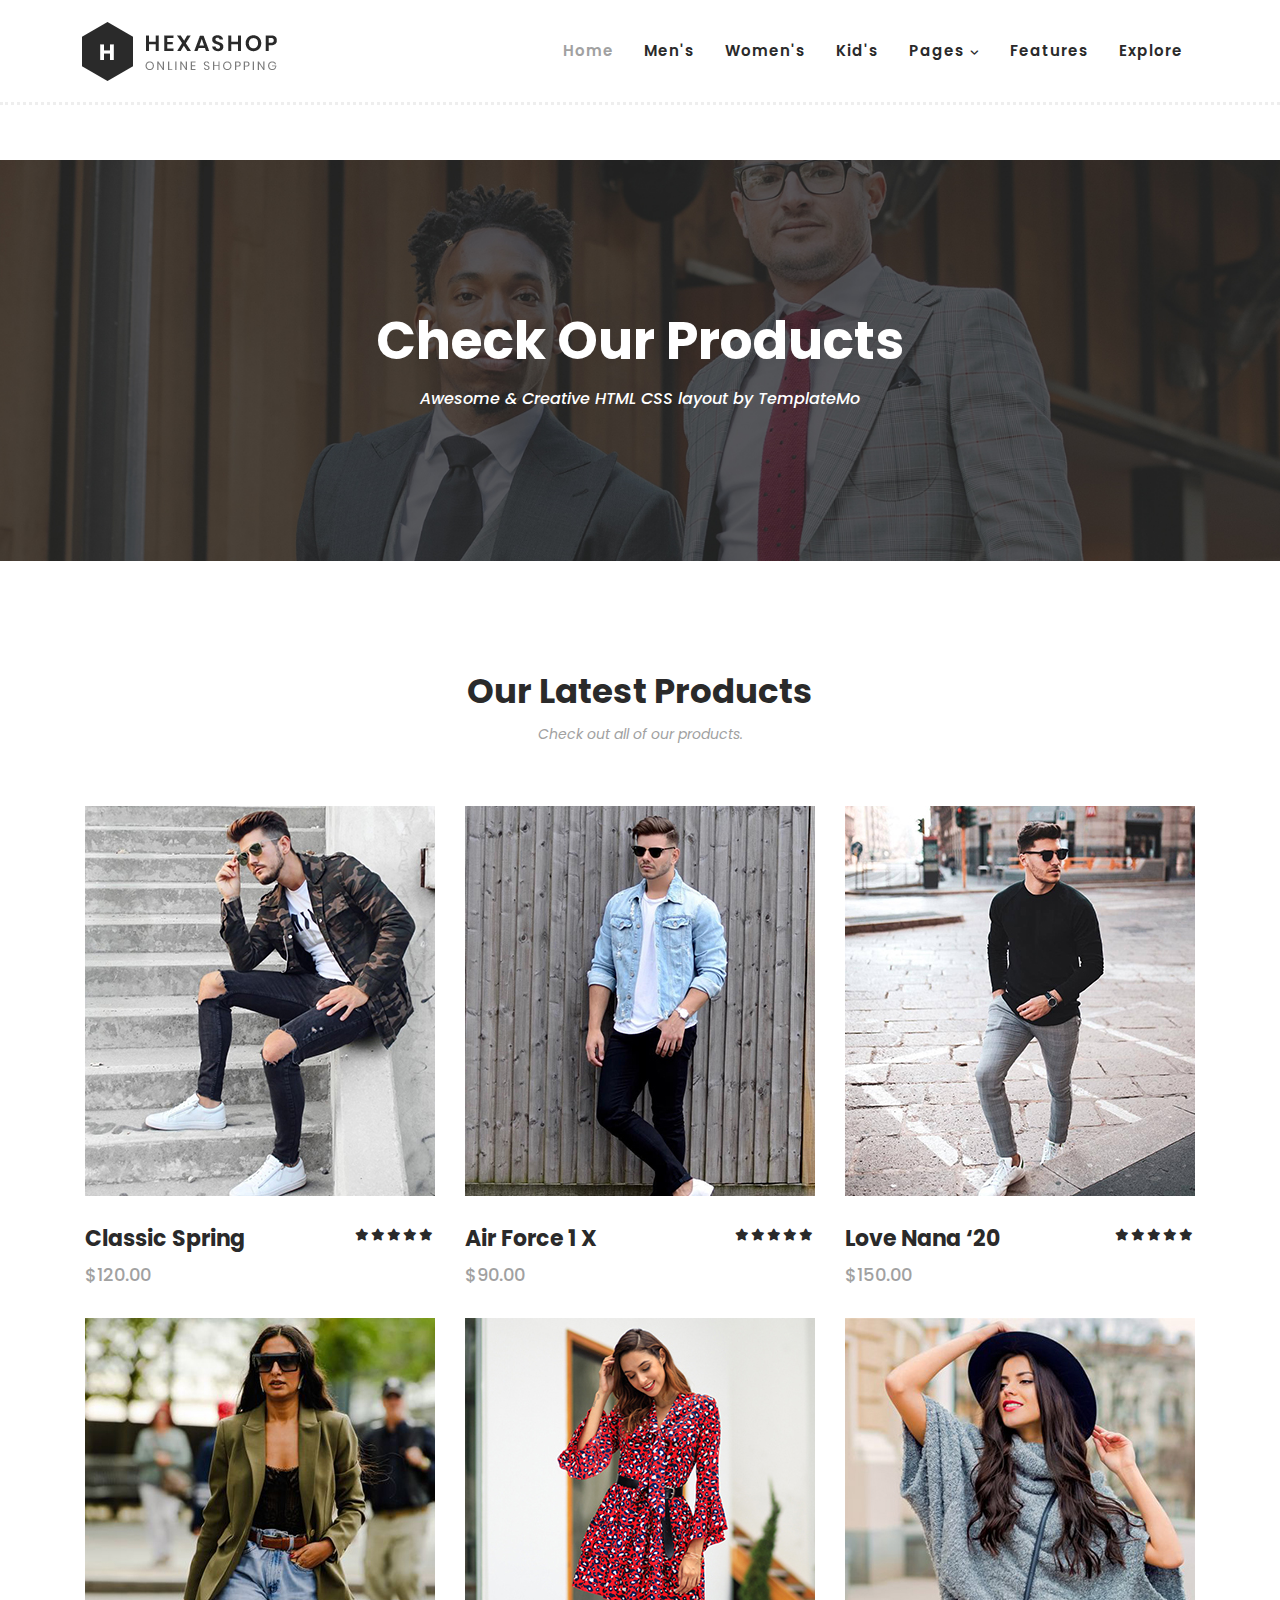
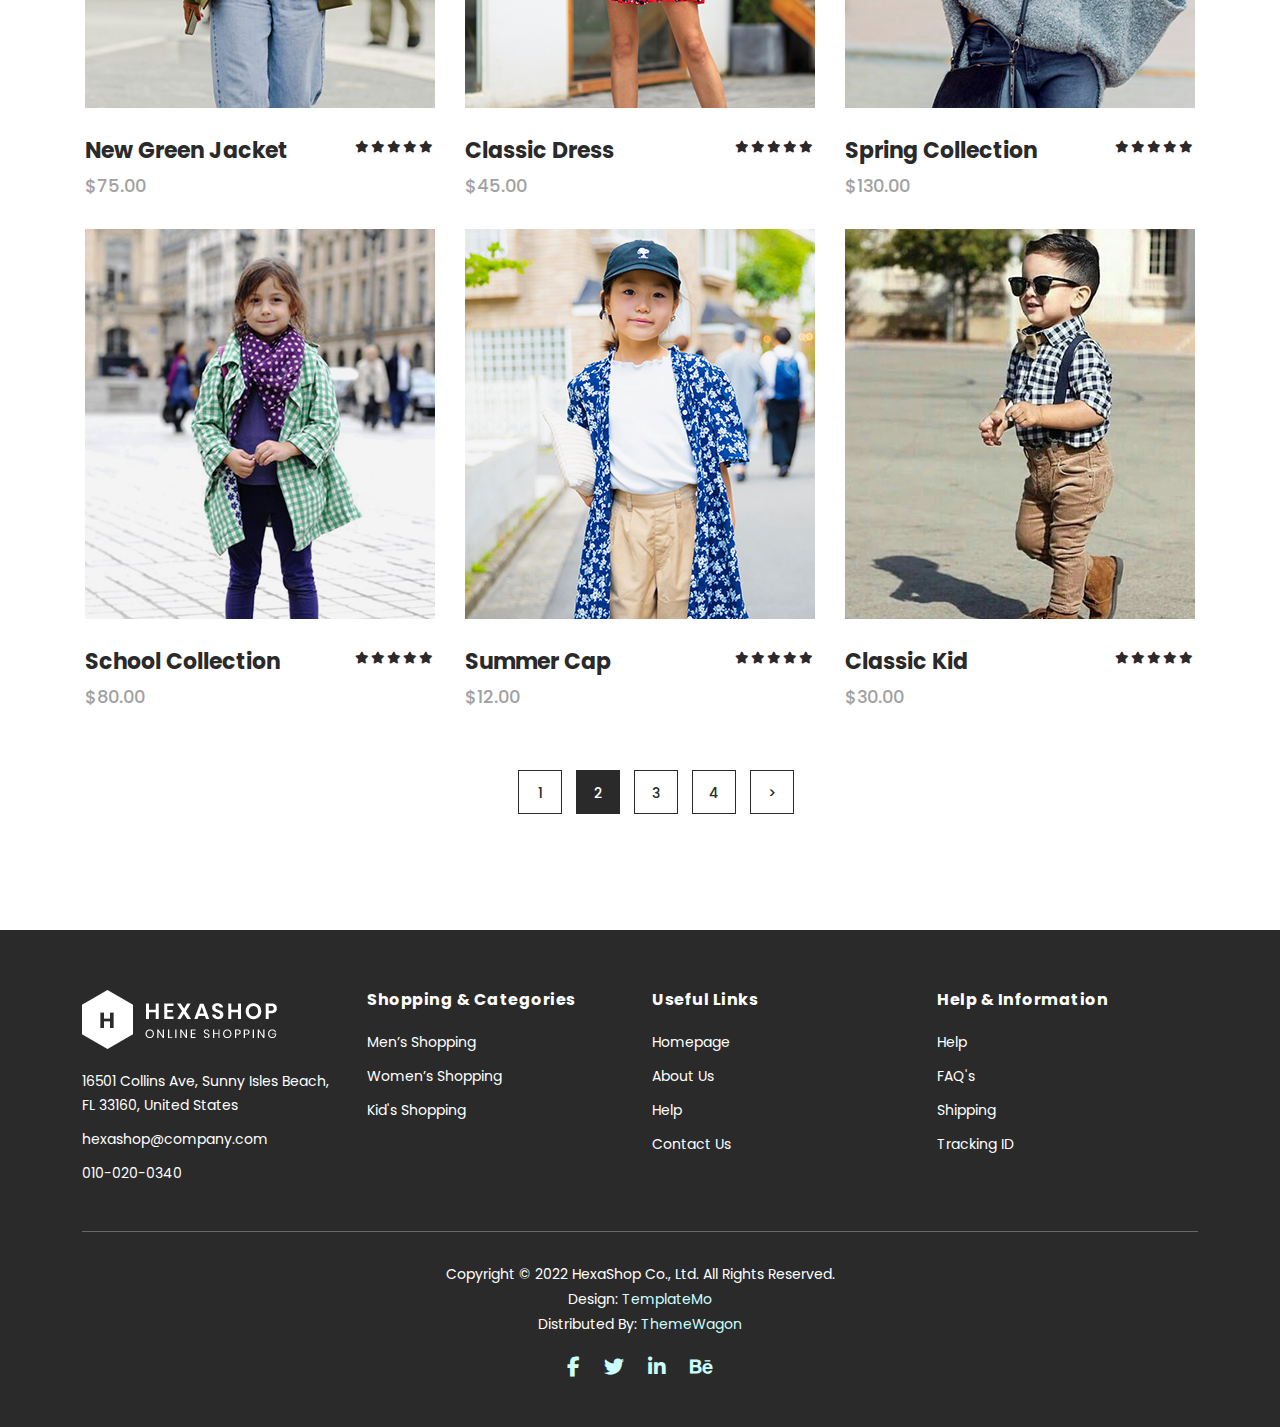
==== commit fd4d4411: "first commit" ====
--- a/product.html
+++ b/product.html
@@ -199,7 +199,7 @@
                         <span>Check out all of our products.</span>
                     </div>
                 </div>
-                <div class="col-lg-4">
+                <div class="col-lg-4" style="padding:0px 15px;">
                     <div class="item">
                         <div class="img-box">
                             <img src="assets/men-01.jpg" alt="">
@@ -227,7 +227,7 @@
                     </div>
                 </div>
 
-                <div class="col-lg-4" >
+                <div class="col-lg-4" style="padding:0px 15px;">
                     <div class="item">
                         <div class="img-box">
                             <img src="assets/men-02.jpg" alt="">
@@ -255,7 +255,7 @@
                     </div>
                 </div>
 
-                <div class="col-lg-4">
+                <div class="col-lg-4" style="padding:0px 15px;">
                     <div class="item">
                         <div class="img-box">
                             <img src="assets/men-03.jpg" alt="">
@@ -290,7 +290,7 @@
     <section class="men p-0 border border-0" id="women">
         <div class="container">
             <div class="row">
-                <div class="col-lg-4">
+                <div class="col-lg-4" style="padding:0px 15px;">
                     <div class="item">
                         <div class="img-box">
                             <img src="assets/women-01.jpg" alt="">
@@ -318,7 +318,7 @@
                     </div>
                 </div>
 
-                <div class="col-lg-4">
+                <div class="col-lg-4" style="padding:0px 15px;">
                     <div class="item">
                         <div class="img-box">
                             <img src="assets/women-02.jpg" alt="">
@@ -346,7 +346,7 @@
                     </div>
                 </div>
 
-                <div class="col-lg-4">
+                <div class="col-lg-4" style="padding:0px 15px;">
                     <div class="item">
                         <div class="img-box">
                             <img src="assets/women-03.jpg" alt="">
@@ -380,7 +380,7 @@
     <section class="men p-0 border border-0" id="kid">
         <div class="container">
             <div class="row">
-                <div class="col-lg-4">
+                <div class="col-lg-4" style="padding:0px 15px;">
                     <div class="item">
                         <div class="img-box">
                             <img src="assets/kid-01.jpg" alt="">
@@ -408,7 +408,7 @@
                     </div>
                 </div>
 
-                <div class="col-lg-4">
+                <div class="col-lg-4" style="padding:0px 15px;">
                     <div class="item">
                         <div class="img-box">
                             <img src="assets/kid-02.jpg" alt="">
@@ -436,7 +436,7 @@
                     </div>
                 </div>
 
-                <div class="col-lg-4">
+                <div class="col-lg-4" style="padding:0px 15px;">
                     <div class="item">
                         <div class="img-box">
                             <img src="assets/kid-03.jpg" alt="">
@@ -597,4 +597,4 @@
     </script>
 </body>
 
-</html>
+</html>--- a/css/all.min.css
+++ b/css/all.min.css
@@ -0,0 +1,9 @@
+/*!
+ * Font Awesome Free 6.5.2 by @fontawesome - https://fontawesome.com
+ * License - https://fontawesome.com/license/free (Icons: CC BY 4.0, Fonts: SIL OFL 1.1, Code: MIT License)
+ * Copyright 2024 Fonticons, Inc.
+ */
+.fa{font-family:var(--fa-style-family,"Font Awesome 6 Free");font-weight:var(--fa-style,900)}.fa,.fa-brands,.fa-classic,.fa-regular,.fa-sharp,.fa-solid,.fab,.far,.fas{-moz-osx-font-smoothing:grayscale;-webkit-font-smoothing:antialiased;display:var(--fa-display,inline-block);font-style:normal;font-variant:normal;line-height:1;text-rendering:auto}.fa-classic,.fa-regular,.fa-solid,.far,.fas{font-family:"Font Awesome 6 Free"}.fa-brands,.fab{font-family:"Font Awesome 6 Brands"}.fa-1x{font-size:1em}.fa-2x{font-size:2em}.fa-3x{font-size:3em}.fa-4x{font-size:4em}.fa-5x{font-size:5em}.fa-6x{font-size:6em}.fa-7x{font-size:7em}.fa-8x{font-size:8em}.fa-9x{font-size:9em}.fa-10x{font-size:10em}.fa-2xs{font-size:.625em;line-height:.1em;vertical-align:.225em}.fa-xs{font-size:.75em;line-height:.08333em;vertical-align:.125em}.fa-sm{font-size:.875em;line-height:.07143em;vertical-align:.05357em}.fa-lg{font-size:1.25em;line-height:.05em;vertical-align:-.075em}.fa-xl{font-size:1.5em;line-height:.04167em;vertical-align:-.125em}.fa-2xl{font-size:2em;line-height:.03125em;vertical-align:-.1875em}.fa-fw{text-align:center;width:1.25em}.fa-ul{list-style-type:none;margin-left:var(--fa-li-margin,2.5em);padding-left:0}.fa-ul>li{position:relative}.fa-li{left:calc(var(--fa-li-width, 2em)*-1);position:absolute;text-align:center;width:var(--fa-li-width,2em);line-height:inherit}.fa-border{border-radius:var(--fa-border-radius,.1em);border:var(--fa-border-width,.08em) var(--fa-border-style,solid) var(--fa-border-color,#eee);padding:var(--fa-border-padding,.2em .25em .15em)}.fa-pull-left{float:left;margin-right:var(--fa-pull-margin,.3em)}.fa-pull-right{float:right;margin-left:var(--fa-pull-margin,.3em)}.fa-beat{-webkit-animation-name:fa-beat;animation-name:fa-beat;-webkit-animation-delay:var(--fa-animation-delay,0s);animation-delay:var(--fa-animation-delay,0s);-webkit-animation-direction:var(--fa-animation-direction,normal);animation-direction:var(--fa-animation-direction,normal);-webkit-animation-duration:var(--fa-animation-duration,1s);animation-duration:var(--fa-animation-duration,1s);-webkit-animation-iteration-count:var(--fa-animation-iteration-count,infinite);animation-iteration-count:var(--fa-animation-iteration-count,infinite);-webkit-animation-timing-function:var(--fa-animation-timing,ease-in-out);animation-timing-function:var(--fa-animation-timing,ease-in-out)}.fa-bounce{-webkit-animation-name:fa-bounce;animation-name:fa-bounce;-webkit-animation-delay:var(--fa-animation-delay,0s);animation-delay:var(--fa-animation-delay,0s);-webkit-animation-direction:var(--fa-animation-direction,normal);animation-direction:var(--fa-animation-direction,normal);-webkit-animation-duration:var(--fa-animation-duration,1s);animation-duration:var(--fa-animation-duration,1s);-webkit-animation-iteration-count:var(--fa-animation-iteration-count,infinite);animation-iteration-count:var(--fa-animation-iteration-count,infinite);-webkit-animation-timing-function:var(--fa-animation-timing,cubic-bezier(.28,.84,.42,1));animation-timing-function:var(--fa-animation-timing,cubic-bezier(.28,.84,.42,1))}.fa-fade{-webkit-animation-name:fa-fade;animation-name:fa-fade;-webkit-animation-iteration-count:var(--fa-animation-iteration-count,infinite);animation-iteration-count:var(--fa-animation-iteration-count,infinite);-webkit-animation-timing-function:var(--fa-animation-timing,cubic-bezier(.4,0,.6,1));animation-timing-function:var(--fa-animation-timing,cubic-bezier(.4,0,.6,1))}.fa-beat-fade,.fa-fade{-webkit-animation-delay:var(--fa-animation-delay,0s);animation-delay:var(--fa-animation-delay,0s);-webkit-animation-direction:var(--fa-animation-direction,normal);animation-direction:var(--fa-animation-direction,normal);-webkit-animation-duration:var(--fa-animation-duration,1s);animation-duration:var(--fa-animation-duration,1s)}.fa-beat-fade{-webkit-animation-name:fa-beat-fade;animation-name:fa-beat-fade;-webkit-animation-iteration-count:var(--fa-animation-iteration-count,infinite);animation-iteration-count:var(--fa-animation-iteration-count,infinite);-webkit-animation-timing-function:var(--fa-animation-timing,cubic-bezier(.4,0,.6,1));animation-timing-function:var(--fa-animation-timing,cubic-bezier(.4,0,.6,1))}.fa-flip{-webkit-animation-name:fa-flip;animation-name:fa-flip;-webkit-animation-delay:var(--fa-animation-delay,0s);animation-delay:var(--fa-animation-delay,0s);-webkit-animation-direction:var(--fa-animation-direction,normal);animation-direction:var(--fa-animation-direction,normal);-webkit-animation-duration:var(--fa-animation-duration,1s);animation-duration:var(--fa-animation-duration,1s);-webkit-animation-iteration-count:var(--fa-animation-iteration-count,infinite);animation-iteration-count:var(--fa-animation-iteration-count,infinite);-webkit-animation-timing-function:var(--fa-animation-timing,ease-in-out);animation-timing-function:var(--fa-animation-timing,ease-in-out)}.fa-shake{-webkit-animation-name:fa-shake;animation-name:fa-shake;-webkit-animation-duration:var(--fa-animation-duration,1s);animation-duration:var(--fa-animation-duration,1s);-webkit-animation-iteration-count:var(--fa-animation-iteration-count,infinite);animation-iteration-count:var(--fa-animation-iteration-count,infinite);-webkit-animation-timing-function:var(--fa-animation-timing,linear);animation-timing-function:var(--fa-animation-timing,linear)}.fa-shake,.fa-spin{-webkit-animation-delay:var(--fa-animation-delay,0s);animation-delay:var(--fa-animation-delay,0s);-webkit-animation-direction:var(--fa-animation-direction,normal);animation-direction:var(--fa-animation-direction,normal)}.fa-spin{-webkit-animation-name:fa-spin;animation-name:fa-spin;-webkit-animation-duration:var(--fa-animation-duration,2s);animation-duration:var(--fa-animation-duration,2s);-webkit-animation-iteration-count:var(--fa-animation-iteration-count,infinite);animation-iteration-count:var(--fa-animation-iteration-count,infinite);-webkit-animation-timing-function:var(--fa-animation-timing,linear);animation-timing-function:var(--fa-animation-timing,linear)}.fa-spin-reverse{--fa-animation-direction:reverse}.fa-pulse,.fa-spin-pulse{-webkit-animation-name:fa-spin;animation-name:fa-spin;-webkit-animation-direction:var(--fa-animation-direction,normal);animation-direction:var(--fa-animation-direction,normal);-webkit-animation-duration:var(--fa-animation-duration,1s);animation-duration:var(--fa-animation-duration,1s);-webkit-animation-iteration-count:var(--fa-animation-iteration-count,infinite);animation-iteration-count:var(--fa-animation-iteration-count,infinite);-webkit-animation-timing-function:var(--fa-animation-timing,steps(8));animation-timing-function:var(--fa-animation-timing,steps(8))}@media (prefers-reduced-motion:reduce){.fa-beat,.fa-beat-fade,.fa-bounce,.fa-fade,.fa-flip,.fa-pulse,.fa-shake,.fa-spin,.fa-spin-pulse{-webkit-animation-delay:-1ms;animation-delay:-1ms;-webkit-animation-duration:1ms;animation-duration:1ms;-webkit-animation-iteration-count:1;animation-iteration-count:1;-webkit-transition-delay:0s;transition-delay:0s;-webkit-transition-duration:0s;transition-duration:0s}}@-webkit-keyframes fa-beat{0%,90%{-webkit-transform:scale(1);transform:scale(1)}45%{-webkit-transform:scale(var(--fa-beat-scale,1.25));transform:scale(var(--fa-beat-scale,1.25))}}@keyframes fa-beat{0%,90%{-webkit-transform:scale(1);transform:scale(1)}45%{-webkit-transform:scale(var(--fa-beat-scale,1.25));transform:scale(var(--fa-beat-scale,1.25))}}@-webkit-keyframes fa-bounce{0%{-webkit-transform:scale(1) translateY(0);transform:scale(1) translateY(0)}10%{-webkit-transform:scale(var(--fa-bounce-start-scale-x,1.1),var(--fa-bounce-start-scale-y,.9)) translateY(0);transform:scale(var(--fa-bounce-start-scale-x,1.1),var(--fa-bounce-start-scale-y,.9)) translateY(0)}30%{-webkit-transform:scale(var(--fa-bounce-jump-scale-x,.9),var(--fa-bounce-jump-scale-y,1.1)) translateY(var(--fa-bounce-height,-.5em));transform:scale(var(--fa-bounce-jump-scale-x,.9),var(--fa-bounce-jump-scale-y,1.1)) translateY(var(--fa-bounce-height,-.5em))}50%{-webkit-transform:scale(var(--fa-bounce-land-scale-x,1.05),var(--fa-bounce-land-scale-y,.95)) translateY(0);transform:scale(var(--fa-bounce-land-scale-x,1.05),var(--fa-bounce-land-scale-y,.95)) translateY(0)}57%{-webkit-transform:scale(1) translateY(var(--fa-bounce-rebound,-.125em));transform:scale(1) translateY(var(--fa-bounce-rebound,-.125em))}64%{-webkit-transform:scale(1) translateY(0);transform:scale(1) translateY(0)}to{-webkit-transform:scale(1) translateY(0);transform:scale(1) translateY(0)}}@keyframes fa-bounce{0%{-webkit-transform:scale(1) translateY(0);transform:scale(1) translateY(0)}10%{-webkit-transform:scale(var(--fa-bounce-start-scale-x,1.1),var(--fa-bounce-start-scale-y,.9)) translateY(0);transform:scale(var(--fa-bounce-start-scale-x,1.1),var(--fa-bounce-start-scale-y,.9)) translateY(0)}30%{-webkit-transform:scale(var(--fa-bounce-jump-scale-x,.9),var(--fa-bounce-jump-scale-y,1.1)) translateY(var(--fa-bounce-height,-.5em));transform:scale(var(--fa-bounce-jump-scale-x,.9),var(--fa-bounce-jump-scale-y,1.1)) translateY(var(--fa-bounce-height,-.5em))}50%{-webkit-transform:scale(var(--fa-bounce-land-scale-x,1.05),var(--fa-bounce-land-scale-y,.95)) translateY(0);transform:scale(var(--fa-bounce-land-scale-x,1.05),var(--fa-bounce-land-scale-y,.95)) translateY(0)}57%{-webkit-transform:scale(1) translateY(var(--fa-bounce-rebound,-.125em));transform:scale(1) translateY(var(--fa-bounce-rebound,-.125em))}64%{-webkit-transform:scale(1) translateY(0);transform:scale(1) translateY(0)}to{-webkit-transform:scale(1) translateY(0);transform:scale(1) translateY(0)}}@-webkit-keyframes fa-fade{50%{opacity:var(--fa-fade-opacity,.4)}}@keyframes fa-fade{50%{opacity:var(--fa-fade-opacity,.4)}}@-webkit-keyframes fa-beat-fade{0%,to{opacity:var(--fa-beat-fade-opacity,.4);-webkit-transform:scale(1);transform:scale(1)}50%{opacity:1;-webkit-transform:scale(var(--fa-beat-fade-scale,1.125));transform:scale(var(--fa-beat-fade-scale,1.125))}}@keyframes fa-beat-fade{0%,to{opacity:var(--fa-beat-fade-opacity,.4);-webkit-transform:scale(1);transform:scale(1)}50%{opacity:1;-webkit-transform:scale(var(--fa-beat-fade-scale,1.125));transform:scale(var(--fa-beat-fade-scale,1.125))}}@-webkit-keyframes fa-flip{50%{-webkit-transform:rotate3d(var(--fa-flip-x,0),var(--fa-flip-y,1),var(--fa-flip-z,0),var(--fa-flip-angle,-180deg));transform:rotate3d(var(--fa-flip-x,0),var(--fa-flip-y,1),var(--fa-flip-z,0),var(--fa-flip-angle,-180deg))}}@keyframes fa-flip{50%{-webkit-transform:rotate3d(var(--fa-flip-x,0),var(--fa-flip-y,1),var(--fa-flip-z,0),var(--fa-flip-angle,-180deg));transform:rotate3d(var(--fa-flip-x,0),var(--fa-flip-y,1),var(--fa-flip-z,0),var(--fa-flip-angle,-180deg))}}@-webkit-keyframes fa-shake{0%{-webkit-transform:rotate(-15deg);transform:rotate(-15deg)}4%{-webkit-transform:rotate(15deg);transform:rotate(15deg)}8%,24%{-webkit-transform:rotate(-18deg);transform:rotate(-18deg)}12%,28%{-webkit-transform:rotate(18deg);transform:rotate(18deg)}16%{-webkit-transform:rotate(-22deg);transform:rotate(-22deg)}20%{-webkit-transform:rotate(22deg);transform:rotate(22deg)}32%{-webkit-transform:rotate(-12deg);transform:rotate(-12deg)}36%{-webkit-transform:rotate(12deg);transform:rotate(12deg)}40%,to{-webkit-transform:rotate(0deg);transform:rotate(0deg)}}@keyframes fa-shake{0%{-webkit-transform:rotate(-15deg);transform:rotate(-15deg)}4%{-webkit-transform:rotate(15deg);transform:rotate(15deg)}8%,24%{-webkit-transform:rotate(-18deg);transform:rotate(-18deg)}12%,28%{-webkit-transform:rotate(18deg);transform:rotate(18deg)}16%{-webkit-transform:rotate(-22deg);transform:rotate(-22deg)}20%{-webkit-transform:rotate(22deg);transform:rotate(22deg)}32%{-webkit-transform:rotate(-12deg);transform:rotate(-12deg)}36%{-webkit-transform:rotate(12deg);transform:rotate(12deg)}40%,to{-webkit-transform:rotate(0deg);transform:rotate(0deg)}}@-webkit-keyframes fa-spin{0%{-webkit-transform:rotate(0deg);transform:rotate(0deg)}to{-webkit-transform:rotate(1turn);transform:rotate(1turn)}}@keyframes fa-spin{0%{-webkit-transform:rotate(0deg);transform:rotate(0deg)}to{-webkit-transform:rotate(1turn);transform:rotate(1turn)}}.fa-rotate-90{-webkit-transform:rotate(90deg);transform:rotate(90deg)}.fa-rotate-180{-webkit-transform:rotate(180deg);transform:rotate(180deg)}.fa-rotate-270{-webkit-transform:rotate(270deg);transform:rotate(270deg)}.fa-flip-horizontal{-webkit-transform:scaleX(-1);transform:scaleX(-1)}.fa-flip-vertical{-webkit-transform:scaleY(-1);transform:scaleY(-1)}.fa-flip-both,.fa-flip-horizontal.fa-flip-vertical{-webkit-transform:scale(-1);transform:scale(-1)}.fa-rotate-by{-webkit-transform:rotate(var(--fa-rotate-angle,0));transform:rotate(var(--fa-rotate-angle,0))}.fa-stack{display:inline-block;height:2em;line-height:2em;position:relative;vertical-align:middle;width:2.5em}.fa-stack-1x,.fa-stack-2x{left:0;position:absolute;text-align:center;width:100%;z-index:var(--fa-stack-z-index,auto)}.fa-stack-1x{line-height:inherit}.fa-stack-2x{font-size:2em}.fa-inverse{color:var(--fa-inverse,#fff)}
+
+.fa-0:before{content:"\30"}.fa-1:before{content:"\31"}.fa-2:before{content:"\32"}.fa-3:before{content:"\33"}.fa-4:before{content:"\34"}.fa-5:before{content:"\35"}.fa-6:before{content:"\36"}.fa-7:before{content:"\37"}.fa-8:before{content:"\38"}.fa-9:before{content:"\39"}.fa-fill-drip:before{content:"\f576"}.fa-arrows-to-circle:before{content:"\e4bd"}.fa-chevron-circle-right:before,.fa-circle-chevron-right:before{content:"\f138"}.fa-at:before{content:"\40"}.fa-trash-alt:before,.fa-trash-can:before{content:"\f2ed"}.fa-text-height:before{content:"\f034"}.fa-user-times:before,.fa-user-xmark:before{content:"\f235"}.fa-stethoscope:before{content:"\f0f1"}.fa-comment-alt:before,.fa-message:before{content:"\f27a"}.fa-info:before{content:"\f129"}.fa-compress-alt:before,.fa-down-left-and-up-right-to-center:before{content:"\f422"}.fa-explosion:before{content:"\e4e9"}.fa-file-alt:before,.fa-file-lines:before,.fa-file-text:before{content:"\f15c"}.fa-wave-square:before{content:"\f83e"}.fa-ring:before{content:"\f70b"}.fa-building-un:before{content:"\e4d9"}.fa-dice-three:before{content:"\f527"}.fa-calendar-alt:before,.fa-calendar-days:before{content:"\f073"}.fa-anchor-circle-check:before{content:"\e4aa"}.fa-building-circle-arrow-right:before{content:"\e4d1"}.fa-volleyball-ball:before,.fa-volleyball:before{content:"\f45f"}.fa-arrows-up-to-line:before{content:"\e4c2"}.fa-sort-desc:before,.fa-sort-down:before{content:"\f0dd"}.fa-circle-minus:before,.fa-minus-circle:before{content:"\f056"}.fa-door-open:before{content:"\f52b"}.fa-right-from-bracket:before,.fa-sign-out-alt:before{content:"\f2f5"}.fa-atom:before{content:"\f5d2"}.fa-soap:before{content:"\e06e"}.fa-heart-music-camera-bolt:before,.fa-icons:before{content:"\f86d"}.fa-microphone-alt-slash:before,.fa-microphone-lines-slash:before{content:"\f539"}.fa-bridge-circle-check:before{content:"\e4c9"}.fa-pump-medical:before{content:"\e06a"}.fa-fingerprint:before{content:"\f577"}.fa-hand-point-right:before{content:"\f0a4"}.fa-magnifying-glass-location:before,.fa-search-location:before{content:"\f689"}.fa-forward-step:before,.fa-step-forward:before{content:"\f051"}.fa-face-smile-beam:before,.fa-smile-beam:before{content:"\f5b8"}.fa-flag-checkered:before{content:"\f11e"}.fa-football-ball:before,.fa-football:before{content:"\f44e"}.fa-school-circle-exclamation:before{content:"\e56c"}.fa-crop:before{content:"\f125"}.fa-angle-double-down:before,.fa-angles-down:before{content:"\f103"}.fa-users-rectangle:before{content:"\e594"}.fa-people-roof:before{content:"\e537"}.fa-people-line:before{content:"\e534"}.fa-beer-mug-empty:before,.fa-beer:before{content:"\f0fc"}.fa-diagram-predecessor:before{content:"\e477"}.fa-arrow-up-long:before,.fa-long-arrow-up:before{content:"\f176"}.fa-burn:before,.fa-fire-flame-simple:before{content:"\f46a"}.fa-male:before,.fa-person:before{content:"\f183"}.fa-laptop:before{content:"\f109"}.fa-file-csv:before{content:"\f6dd"}.fa-menorah:before{content:"\f676"}.fa-truck-plane:before{content:"\e58f"}.fa-record-vinyl:before{content:"\f8d9"}.fa-face-grin-stars:before,.fa-grin-stars:before{content:"\f587"}.fa-bong:before{content:"\f55c"}.fa-pastafarianism:before,.fa-spaghetti-monster-flying:before{content:"\f67b"}.fa-arrow-down-up-across-line:before{content:"\e4af"}.fa-spoon:before,.fa-utensil-spoon:before{content:"\f2e5"}.fa-jar-wheat:before{content:"\e517"}.fa-envelopes-bulk:before,.fa-mail-bulk:before{content:"\f674"}.fa-file-circle-exclamation:before{content:"\e4eb"}.fa-circle-h:before,.fa-hospital-symbol:before{content:"\f47e"}.fa-pager:before{content:"\f815"}.fa-address-book:before,.fa-contact-book:before{content:"\f2b9"}.fa-strikethrough:before{content:"\f0cc"}.fa-k:before{content:"\4b"}.fa-landmark-flag:before{content:"\e51c"}.fa-pencil-alt:before,.fa-pencil:before{content:"\f303"}.fa-backward:before{content:"\f04a"}.fa-caret-right:before{content:"\f0da"}.fa-comments:before{content:"\f086"}.fa-file-clipboard:before,.fa-paste:before{content:"\f0ea"}.fa-code-pull-request:before{content:"\e13c"}.fa-clipboard-list:before{content:"\f46d"}.fa-truck-loading:before,.fa-truck-ramp-box:before{content:"\f4de"}.fa-user-check:before{content:"\f4fc"}.fa-vial-virus:before{content:"\e597"}.fa-sheet-plastic:before{content:"\e571"}.fa-blog:before{content:"\f781"}.fa-user-ninja:before{content:"\f504"}.fa-person-arrow-up-from-line:before{content:"\e539"}.fa-scroll-torah:before,.fa-torah:before{content:"\f6a0"}.fa-broom-ball:before,.fa-quidditch-broom-ball:before,.fa-quidditch:before{content:"\f458"}.fa-toggle-off:before{content:"\f204"}.fa-archive:before,.fa-box-archive:before{content:"\f187"}.fa-person-drowning:before{content:"\e545"}.fa-arrow-down-9-1:before,.fa-sort-numeric-desc:before,.fa-sort-numeric-down-alt:before{content:"\f886"}.fa-face-grin-tongue-squint:before,.fa-grin-tongue-squint:before{content:"\f58a"}.fa-spray-can:before{content:"\f5bd"}.fa-truck-monster:before{content:"\f63b"}.fa-w:before{content:"\57"}.fa-earth-africa:before,.fa-globe-africa:before{content:"\f57c"}.fa-rainbow:before{content:"\f75b"}.fa-circle-notch:before{content:"\f1ce"}.fa-tablet-alt:before,.fa-tablet-screen-button:before{content:"\f3fa"}.fa-paw:before{content:"\f1b0"}.fa-cloud:before{content:"\f0c2"}.fa-trowel-bricks:before{content:"\e58a"}.fa-face-flushed:before,.fa-flushed:before{content:"\f579"}.fa-hospital-user:before{content:"\f80d"}.fa-tent-arrow-left-right:before{content:"\e57f"}.fa-gavel:before,.fa-legal:before{content:"\f0e3"}.fa-binoculars:before{content:"\f1e5"}.fa-microphone-slash:before{content:"\f131"}.fa-box-tissue:before{content:"\e05b"}.fa-motorcycle:before{content:"\f21c"}.fa-bell-concierge:before,.fa-concierge-bell:before{content:"\f562"}.fa-pen-ruler:before,.fa-pencil-ruler:before{content:"\f5ae"}.fa-people-arrows-left-right:before,.fa-people-arrows:before{content:"\e068"}.fa-mars-and-venus-burst:before{content:"\e523"}.fa-caret-square-right:before,.fa-square-caret-right:before{content:"\f152"}.fa-cut:before,.fa-scissors:before{content:"\f0c4"}.fa-sun-plant-wilt:before{content:"\e57a"}.fa-toilets-portable:before{content:"\e584"}.fa-hockey-puck:before{content:"\f453"}.fa-table:before{content:"\f0ce"}.fa-magnifying-glass-arrow-right:before{content:"\e521"}.fa-digital-tachograph:before,.fa-tachograph-digital:before{content:"\f566"}.fa-users-slash:before{content:"\e073"}.fa-clover:before{content:"\e139"}.fa-mail-reply:before,.fa-reply:before{content:"\f3e5"}.fa-star-and-crescent:before{content:"\f699"}.fa-house-fire:before{content:"\e50c"}.fa-minus-square:before,.fa-square-minus:before{content:"\f146"}.fa-helicopter:before{content:"\f533"}.fa-compass:before{content:"\f14e"}.fa-caret-square-down:before,.fa-square-caret-down:before{content:"\f150"}.fa-file-circle-question:before{content:"\e4ef"}.fa-laptop-code:before{content:"\f5fc"}.fa-swatchbook:before{content:"\f5c3"}.fa-prescription-bottle:before{content:"\f485"}.fa-bars:before,.fa-navicon:before{content:"\f0c9"}.fa-people-group:before{content:"\e533"}.fa-hourglass-3:before,.fa-hourglass-end:before{content:"\f253"}.fa-heart-broken:before,.fa-heart-crack:before{content:"\f7a9"}.fa-external-link-square-alt:before,.fa-square-up-right:before{content:"\f360"}.fa-face-kiss-beam:before,.fa-kiss-beam:before{content:"\f597"}.fa-film:before{content:"\f008"}.fa-ruler-horizontal:before{content:"\f547"}.fa-people-robbery:before{content:"\e536"}.fa-lightbulb:before{content:"\f0eb"}.fa-caret-left:before{content:"\f0d9"}.fa-circle-exclamation:before,.fa-exclamation-circle:before{content:"\f06a"}.fa-school-circle-xmark:before{content:"\e56d"}.fa-arrow-right-from-bracket:before,.fa-sign-out:before{content:"\f08b"}.fa-chevron-circle-down:before,.fa-circle-chevron-down:before{content:"\f13a"}.fa-unlock-alt:before,.fa-unlock-keyhole:before{content:"\f13e"}.fa-cloud-showers-heavy:before{content:"\f740"}.fa-headphones-alt:before,.fa-headphones-simple:before{content:"\f58f"}.fa-sitemap:before{content:"\f0e8"}.fa-circle-dollar-to-slot:before,.fa-donate:before{content:"\f4b9"}.fa-memory:before{content:"\f538"}.fa-road-spikes:before{content:"\e568"}.fa-fire-burner:before{content:"\e4f1"}.fa-flag:before{content:"\f024"}.fa-hanukiah:before{content:"\f6e6"}.fa-feather:before{content:"\f52d"}.fa-volume-down:before,.fa-volume-low:before{content:"\f027"}.fa-comment-slash:before{content:"\f4b3"}.fa-cloud-sun-rain:before{content:"\f743"}.fa-compress:before{content:"\f066"}.fa-wheat-alt:before,.fa-wheat-awn:before{content:"\e2cd"}.fa-ankh:before{content:"\f644"}.fa-hands-holding-child:before{content:"\e4fa"}.fa-asterisk:before{content:"\2a"}.fa-check-square:before,.fa-square-check:before{content:"\f14a"}.fa-peseta-sign:before{content:"\e221"}.fa-header:before,.fa-heading:before{content:"\f1dc"}.fa-ghost:before{content:"\f6e2"}.fa-list-squares:before,.fa-list:before{content:"\f03a"}.fa-phone-square-alt:before,.fa-square-phone-flip:before{content:"\f87b"}.fa-cart-plus:before{content:"\f217"}.fa-gamepad:before{content:"\f11b"}.fa-circle-dot:before,.fa-dot-circle:before{content:"\f192"}.fa-dizzy:before,.fa-face-dizzy:before{content:"\f567"}.fa-egg:before{content:"\f7fb"}.fa-house-medical-circle-xmark:before{content:"\e513"}.fa-campground:before{content:"\f6bb"}.fa-folder-plus:before{content:"\f65e"}.fa-futbol-ball:before,.fa-futbol:before,.fa-soccer-ball:before{content:"\f1e3"}.fa-paint-brush:before,.fa-paintbrush:before{content:"\f1fc"}.fa-lock:before{content:"\f023"}.fa-gas-pump:before{content:"\f52f"}.fa-hot-tub-person:before,.fa-hot-tub:before{content:"\f593"}.fa-map-location:before,.fa-map-marked:before{content:"\f59f"}.fa-house-flood-water:before{content:"\e50e"}.fa-tree:before{content:"\f1bb"}.fa-bridge-lock:before{content:"\e4cc"}.fa-sack-dollar:before{content:"\f81d"}.fa-edit:before,.fa-pen-to-square:before{content:"\f044"}.fa-car-side:before{content:"\f5e4"}.fa-share-alt:before,.fa-share-nodes:before{content:"\f1e0"}.fa-heart-circle-minus:before{content:"\e4ff"}.fa-hourglass-2:before,.fa-hourglass-half:before{content:"\f252"}.fa-microscope:before{content:"\f610"}.fa-sink:before{content:"\e06d"}.fa-bag-shopping:before,.fa-shopping-bag:before{content:"\f290"}.fa-arrow-down-z-a:before,.fa-sort-alpha-desc:before,.fa-sort-alpha-down-alt:before{content:"\f881"}.fa-mitten:before{content:"\f7b5"}.fa-person-rays:before{content:"\e54d"}.fa-users:before{content:"\f0c0"}.fa-eye-slash:before{content:"\f070"}.fa-flask-vial:before{content:"\e4f3"}.fa-hand-paper:before,.fa-hand:before{content:"\f256"}.fa-om:before{content:"\f679"}.fa-worm:before{content:"\e599"}.fa-house-circle-xmark:before{content:"\e50b"}.fa-plug:before{content:"\f1e6"}.fa-chevron-up:before{content:"\f077"}.fa-hand-spock:before{content:"\f259"}.fa-stopwatch:before{content:"\f2f2"}.fa-face-kiss:before,.fa-kiss:before{content:"\f596"}.fa-bridge-circle-xmark:before{content:"\e4cb"}.fa-face-grin-tongue:before,.fa-grin-tongue:before{content:"\f589"}.fa-chess-bishop:before{content:"\f43a"}.fa-face-grin-wink:before,.fa-grin-wink:before{content:"\f58c"}.fa-deaf:before,.fa-deafness:before,.fa-ear-deaf:before,.fa-hard-of-hearing:before{content:"\f2a4"}.fa-road-circle-check:before{content:"\e564"}.fa-dice-five:before{content:"\f523"}.fa-rss-square:before,.fa-square-rss:before{content:"\f143"}.fa-land-mine-on:before{content:"\e51b"}.fa-i-cursor:before{content:"\f246"}.fa-stamp:before{content:"\f5bf"}.fa-stairs:before{content:"\e289"}.fa-i:before{content:"\49"}.fa-hryvnia-sign:before,.fa-hryvnia:before{content:"\f6f2"}.fa-pills:before{content:"\f484"}.fa-face-grin-wide:before,.fa-grin-alt:before{content:"\f581"}.fa-tooth:before{content:"\f5c9"}.fa-v:before{content:"\56"}.fa-bangladeshi-taka-sign:before{content:"\e2e6"}.fa-bicycle:before{content:"\f206"}.fa-rod-asclepius:before,.fa-rod-snake:before,.fa-staff-aesculapius:before,.fa-staff-snake:before{content:"\e579"}.fa-head-side-cough-slash:before{content:"\e062"}.fa-ambulance:before,.fa-truck-medical:before{content:"\f0f9"}.fa-wheat-awn-circle-exclamation:before{content:"\e598"}.fa-snowman:before{content:"\f7d0"}.fa-mortar-pestle:before{content:"\f5a7"}.fa-road-barrier:before{content:"\e562"}.fa-school:before{content:"\f549"}.fa-igloo:before{content:"\f7ae"}.fa-joint:before{content:"\f595"}.fa-angle-right:before{content:"\f105"}.fa-horse:before{content:"\f6f0"}.fa-q:before{content:"\51"}.fa-g:before{content:"\47"}.fa-notes-medical:before{content:"\f481"}.fa-temperature-2:before,.fa-temperature-half:before,.fa-thermometer-2:before,.fa-thermometer-half:before{content:"\f2c9"}.fa-dong-sign:before{content:"\e169"}.fa-capsules:before{content:"\f46b"}.fa-poo-bolt:before,.fa-poo-storm:before{content:"\f75a"}.fa-face-frown-open:before,.fa-frown-open:before{content:"\f57a"}.fa-hand-point-up:before{content:"\f0a6"}.fa-money-bill:before{content:"\f0d6"}.fa-bookmark:before{content:"\f02e"}.fa-align-justify:before{content:"\f039"}.fa-umbrella-beach:before{content:"\f5ca"}.fa-helmet-un:before{content:"\e503"}.fa-bullseye:before{content:"\f140"}.fa-bacon:before{content:"\f7e5"}.fa-hand-point-down:before{content:"\f0a7"}.fa-arrow-up-from-bracket:before{content:"\e09a"}.fa-folder-blank:before,.fa-folder:before{content:"\f07b"}.fa-file-medical-alt:before,.fa-file-waveform:before{content:"\f478"}.fa-radiation:before{content:"\f7b9"}.fa-chart-simple:before{content:"\e473"}.fa-mars-stroke:before{content:"\f229"}.fa-vial:before{content:"\f492"}.fa-dashboard:before,.fa-gauge-med:before,.fa-gauge:before,.fa-tachometer-alt-average:before{content:"\f624"}.fa-magic-wand-sparkles:before,.fa-wand-magic-sparkles:before{content:"\e2ca"}.fa-e:before{content:"\45"}.fa-pen-alt:before,.fa-pen-clip:before{content:"\f305"}.fa-bridge-circle-exclamation:before{content:"\e4ca"}.fa-user:before{content:"\f007"}.fa-school-circle-check:before{content:"\e56b"}.fa-dumpster:before{content:"\f793"}.fa-shuttle-van:before,.fa-van-shuttle:before{content:"\f5b6"}.fa-building-user:before{content:"\e4da"}.fa-caret-square-left:before,.fa-square-caret-left:before{content:"\f191"}.fa-highlighter:before{content:"\f591"}.fa-key:before{content:"\f084"}.fa-bullhorn:before{content:"\f0a1"}.fa-globe:before{content:"\f0ac"}.fa-synagogue:before{content:"\f69b"}.fa-person-half-dress:before{content:"\e548"}.fa-road-bridge:before{content:"\e563"}.fa-location-arrow:before{content:"\f124"}.fa-c:before{content:"\43"}.fa-tablet-button:before{content:"\f10a"}.fa-building-lock:before{content:"\e4d6"}.fa-pizza-slice:before{content:"\f818"}.fa-money-bill-wave:before{content:"\f53a"}.fa-area-chart:before,.fa-chart-area:before{content:"\f1fe"}.fa-house-flag:before{content:"\e50d"}.fa-person-circle-minus:before{content:"\e540"}.fa-ban:before,.fa-cancel:before{content:"\f05e"}.fa-camera-rotate:before{content:"\e0d8"}.fa-air-freshener:before,.fa-spray-can-sparkles:before{content:"\f5d0"}.fa-star:before{content:"\f005"}.fa-repeat:before{content:"\f363"}.fa-cross:before{content:"\f654"}.fa-box:before{content:"\f466"}.fa-venus-mars:before{content:"\f228"}.fa-arrow-pointer:before,.fa-mouse-pointer:before{content:"\f245"}.fa-expand-arrows-alt:before,.fa-maximize:before{content:"\f31e"}.fa-charging-station:before{content:"\f5e7"}.fa-shapes:before,.fa-triangle-circle-square:before{content:"\f61f"}.fa-random:before,.fa-shuffle:before{content:"\f074"}.fa-person-running:before,.fa-running:before{content:"\f70c"}.fa-mobile-retro:before{content:"\e527"}.fa-grip-lines-vertical:before{content:"\f7a5"}.fa-spider:before{content:"\f717"}.fa-hands-bound:before{content:"\e4f9"}.fa-file-invoice-dollar:before{content:"\f571"}.fa-plane-circle-exclamation:before{content:"\e556"}.fa-x-ray:before{content:"\f497"}.fa-spell-check:before{content:"\f891"}.fa-slash:before{content:"\f715"}.fa-computer-mouse:before,.fa-mouse:before{content:"\f8cc"}.fa-arrow-right-to-bracket:before,.fa-sign-in:before{content:"\f090"}.fa-shop-slash:before,.fa-store-alt-slash:before{content:"\e070"}.fa-server:before{content:"\f233"}.fa-virus-covid-slash:before{content:"\e4a9"}.fa-shop-lock:before{content:"\e4a5"}.fa-hourglass-1:before,.fa-hourglass-start:before{content:"\f251"}.fa-blender-phone:before{content:"\f6b6"}.fa-building-wheat:before{content:"\e4db"}.fa-person-breastfeeding:before{content:"\e53a"}.fa-right-to-bracket:before,.fa-sign-in-alt:before{content:"\f2f6"}.fa-venus:before{content:"\f221"}.fa-passport:before{content:"\f5ab"}.fa-heart-pulse:before,.fa-heartbeat:before{content:"\f21e"}.fa-people-carry-box:before,.fa-people-carry:before{content:"\f4ce"}.fa-temperature-high:before{content:"\f769"}.fa-microchip:before{content:"\f2db"}.fa-crown:before{content:"\f521"}.fa-weight-hanging:before{content:"\f5cd"}.fa-xmarks-lines:before{content:"\e59a"}.fa-file-prescription:before{content:"\f572"}.fa-weight-scale:before,.fa-weight:before{content:"\f496"}.fa-user-friends:before,.fa-user-group:before{content:"\f500"}.fa-arrow-up-a-z:before,.fa-sort-alpha-up:before{content:"\f15e"}.fa-chess-knight:before{content:"\f441"}.fa-face-laugh-squint:before,.fa-laugh-squint:before{content:"\f59b"}.fa-wheelchair:before{content:"\f193"}.fa-arrow-circle-up:before,.fa-circle-arrow-up:before{content:"\f0aa"}.fa-toggle-on:before{content:"\f205"}.fa-person-walking:before,.fa-walking:before{content:"\f554"}.fa-l:before{content:"\4c"}.fa-fire:before{content:"\f06d"}.fa-bed-pulse:before,.fa-procedures:before{content:"\f487"}.fa-shuttle-space:before,.fa-space-shuttle:before{content:"\f197"}.fa-face-laugh:before,.fa-laugh:before{content:"\f599"}.fa-folder-open:before{content:"\f07c"}.fa-heart-circle-plus:before{content:"\e500"}.fa-code-fork:before{content:"\e13b"}.fa-city:before{content:"\f64f"}.fa-microphone-alt:before,.fa-microphone-lines:before{content:"\f3c9"}.fa-pepper-hot:before{content:"\f816"}.fa-unlock:before{content:"\f09c"}.fa-colon-sign:before{content:"\e140"}.fa-headset:before{content:"\f590"}.fa-store-slash:before{content:"\e071"}.fa-road-circle-xmark:before{content:"\e566"}.fa-user-minus:before{content:"\f503"}.fa-mars-stroke-up:before,.fa-mars-stroke-v:before{content:"\f22a"}.fa-champagne-glasses:before,.fa-glass-cheers:before{content:"\f79f"}.fa-clipboard:before{content:"\f328"}.fa-house-circle-exclamation:before{content:"\e50a"}.fa-file-arrow-up:before,.fa-file-upload:before{content:"\f574"}.fa-wifi-3:before,.fa-wifi-strong:before,.fa-wifi:before{content:"\f1eb"}.fa-bath:before,.fa-bathtub:before{content:"\f2cd"}.fa-underline:before{content:"\f0cd"}.fa-user-edit:before,.fa-user-pen:before{content:"\f4ff"}.fa-signature:before{content:"\f5b7"}.fa-stroopwafel:before{content:"\f551"}.fa-bold:before{content:"\f032"}.fa-anchor-lock:before{content:"\e4ad"}.fa-building-ngo:before{content:"\e4d7"}.fa-manat-sign:before{content:"\e1d5"}.fa-not-equal:before{content:"\f53e"}.fa-border-style:before,.fa-border-top-left:before{content:"\f853"}.fa-map-location-dot:before,.fa-map-marked-alt:before{content:"\f5a0"}.fa-jedi:before{content:"\f669"}.fa-poll:before,.fa-square-poll-vertical:before{content:"\f681"}.fa-mug-hot:before{content:"\f7b6"}.fa-battery-car:before,.fa-car-battery:before{content:"\f5df"}.fa-gift:before{content:"\f06b"}.fa-dice-two:before{content:"\f528"}.fa-chess-queen:before{content:"\f445"}.fa-glasses:before{content:"\f530"}.fa-chess-board:before{content:"\f43c"}.fa-building-circle-check:before{content:"\e4d2"}.fa-person-chalkboard:before{content:"\e53d"}.fa-mars-stroke-h:before,.fa-mars-stroke-right:before{content:"\f22b"}.fa-hand-back-fist:before,.fa-hand-rock:before{content:"\f255"}.fa-caret-square-up:before,.fa-square-caret-up:before{content:"\f151"}.fa-cloud-showers-water:before{content:"\e4e4"}.fa-bar-chart:before,.fa-chart-bar:before{content:"\f080"}.fa-hands-bubbles:before,.fa-hands-wash:before{content:"\e05e"}.fa-less-than-equal:before{content:"\f537"}.fa-train:before{content:"\f238"}.fa-eye-low-vision:before,.fa-low-vision:before{content:"\f2a8"}.fa-crow:before{content:"\f520"}.fa-sailboat:before{content:"\e445"}.fa-window-restore:before{content:"\f2d2"}.fa-plus-square:before,.fa-square-plus:before{content:"\f0fe"}.fa-torii-gate:before{content:"\f6a1"}.fa-frog:before{content:"\f52e"}.fa-bucket:before{content:"\e4cf"}.fa-image:before{content:"\f03e"}.fa-microphone:before{content:"\f130"}.fa-cow:before{content:"\f6c8"}.fa-caret-up:before{content:"\f0d8"}.fa-screwdriver:before{content:"\f54a"}.fa-folder-closed:before{content:"\e185"}.fa-house-tsunami:before{content:"\e515"}.fa-square-nfi:before{content:"\e576"}.fa-arrow-up-from-ground-water:before{content:"\e4b5"}.fa-glass-martini-alt:before,.fa-martini-glass:before{content:"\f57b"}.fa-rotate-back:before,.fa-rotate-backward:before,.fa-rotate-left:before,.fa-undo-alt:before{content:"\f2ea"}.fa-columns:before,.fa-table-columns:before{content:"\f0db"}.fa-lemon:before{content:"\f094"}.fa-head-side-mask:before{content:"\e063"}.fa-handshake:before{content:"\f2b5"}.fa-gem:before{content:"\f3a5"}.fa-dolly-box:before,.fa-dolly:before{content:"\f472"}.fa-smoking:before{content:"\f48d"}.fa-compress-arrows-alt:before,.fa-minimize:before{content:"\f78c"}.fa-monument:before{content:"\f5a6"}.fa-snowplow:before{content:"\f7d2"}.fa-angle-double-right:before,.fa-angles-right:before{content:"\f101"}.fa-cannabis:before{content:"\f55f"}.fa-circle-play:before,.fa-play-circle:before{content:"\f144"}.fa-tablets:before{content:"\f490"}.fa-ethernet:before{content:"\f796"}.fa-eur:before,.fa-euro-sign:before,.fa-euro:before{content:"\f153"}.fa-chair:before{content:"\f6c0"}.fa-check-circle:before,.fa-circle-check:before{content:"\f058"}.fa-circle-stop:before,.fa-stop-circle:before{content:"\f28d"}.fa-compass-drafting:before,.fa-drafting-compass:before{content:"\f568"}.fa-plate-wheat:before{content:"\e55a"}.fa-icicles:before{content:"\f7ad"}.fa-person-shelter:before{content:"\e54f"}.fa-neuter:before{content:"\f22c"}.fa-id-badge:before{content:"\f2c1"}.fa-marker:before{content:"\f5a1"}.fa-face-laugh-beam:before,.fa-laugh-beam:before{content:"\f59a"}.fa-helicopter-symbol:before{content:"\e502"}.fa-universal-access:before{content:"\f29a"}.fa-chevron-circle-up:before,.fa-circle-chevron-up:before{content:"\f139"}.fa-lari-sign:before{content:"\e1c8"}.fa-volcano:before{content:"\f770"}.fa-person-walking-dashed-line-arrow-right:before{content:"\e553"}.fa-gbp:before,.fa-pound-sign:before,.fa-sterling-sign:before{content:"\f154"}.fa-viruses:before{content:"\e076"}.fa-square-person-confined:before{content:"\e577"}.fa-user-tie:before{content:"\f508"}.fa-arrow-down-long:before,.fa-long-arrow-down:before{content:"\f175"}.fa-tent-arrow-down-to-line:before{content:"\e57e"}.fa-certificate:before{content:"\f0a3"}.fa-mail-reply-all:before,.fa-reply-all:before{content:"\f122"}.fa-suitcase:before{content:"\f0f2"}.fa-person-skating:before,.fa-skating:before{content:"\f7c5"}.fa-filter-circle-dollar:before,.fa-funnel-dollar:before{content:"\f662"}.fa-camera-retro:before{content:"\f083"}.fa-arrow-circle-down:before,.fa-circle-arrow-down:before{content:"\f0ab"}.fa-arrow-right-to-file:before,.fa-file-import:before{content:"\f56f"}.fa-external-link-square:before,.fa-square-arrow-up-right:before{content:"\f14c"}.fa-box-open:before{content:"\f49e"}.fa-scroll:before{content:"\f70e"}.fa-spa:before{content:"\f5bb"}.fa-location-pin-lock:before{content:"\e51f"}.fa-pause:before{content:"\f04c"}.fa-hill-avalanche:before{content:"\e507"}.fa-temperature-0:before,.fa-temperature-empty:before,.fa-thermometer-0:before,.fa-thermometer-empty:before{content:"\f2cb"}.fa-bomb:before{content:"\f1e2"}.fa-registered:before{content:"\f25d"}.fa-address-card:before,.fa-contact-card:before,.fa-vcard:before{content:"\f2bb"}.fa-balance-scale-right:before,.fa-scale-unbalanced-flip:before{content:"\f516"}.fa-subscript:before{content:"\f12c"}.fa-diamond-turn-right:before,.fa-directions:before{content:"\f5eb"}.fa-burst:before{content:"\e4dc"}.fa-house-laptop:before,.fa-laptop-house:before{content:"\e066"}.fa-face-tired:before,.fa-tired:before{content:"\f5c8"}.fa-money-bills:before{content:"\e1f3"}.fa-smog:before{content:"\f75f"}.fa-crutch:before{content:"\f7f7"}.fa-cloud-arrow-up:before,.fa-cloud-upload-alt:before,.fa-cloud-upload:before{content:"\f0ee"}.fa-palette:before{content:"\f53f"}.fa-arrows-turn-right:before{content:"\e4c0"}.fa-vest:before{content:"\e085"}.fa-ferry:before{content:"\e4ea"}.fa-arrows-down-to-people:before{content:"\e4b9"}.fa-seedling:before,.fa-sprout:before{content:"\f4d8"}.fa-arrows-alt-h:before,.fa-left-right:before{content:"\f337"}.fa-boxes-packing:before{content:"\e4c7"}.fa-arrow-circle-left:before,.fa-circle-arrow-left:before{content:"\f0a8"}.fa-group-arrows-rotate:before{content:"\e4f6"}.fa-bowl-food:before{content:"\e4c6"}.fa-candy-cane:before{content:"\f786"}.fa-arrow-down-wide-short:before,.fa-sort-amount-asc:before,.fa-sort-amount-down:before{content:"\f160"}.fa-cloud-bolt:before,.fa-thunderstorm:before{content:"\f76c"}.fa-remove-format:before,.fa-text-slash:before{content:"\f87d"}.fa-face-smile-wink:before,.fa-smile-wink:before{content:"\f4da"}.fa-file-word:before{content:"\f1c2"}.fa-file-powerpoint:before{content:"\f1c4"}.fa-arrows-h:before,.fa-arrows-left-right:before{content:"\f07e"}.fa-house-lock:before{content:"\e510"}.fa-cloud-arrow-down:before,.fa-cloud-download-alt:before,.fa-cloud-download:before{content:"\f0ed"}.fa-children:before{content:"\e4e1"}.fa-blackboard:before,.fa-chalkboard:before{content:"\f51b"}.fa-user-alt-slash:before,.fa-user-large-slash:before{content:"\f4fa"}.fa-envelope-open:before{content:"\f2b6"}.fa-handshake-alt-slash:before,.fa-handshake-simple-slash:before{content:"\e05f"}.fa-mattress-pillow:before{content:"\e525"}.fa-guarani-sign:before{content:"\e19a"}.fa-arrows-rotate:before,.fa-refresh:before,.fa-sync:before{content:"\f021"}.fa-fire-extinguisher:before{content:"\f134"}.fa-cruzeiro-sign:before{content:"\e152"}.fa-greater-than-equal:before{content:"\f532"}.fa-shield-alt:before,.fa-shield-halved:before{content:"\f3ed"}.fa-atlas:before,.fa-book-atlas:before{content:"\f558"}.fa-virus:before{content:"\e074"}.fa-envelope-circle-check:before{content:"\e4e8"}.fa-layer-group:before{content:"\f5fd"}.fa-arrows-to-dot:before{content:"\e4be"}.fa-archway:before{content:"\f557"}.fa-heart-circle-check:before{content:"\e4fd"}.fa-house-chimney-crack:before,.fa-house-damage:before{content:"\f6f1"}.fa-file-archive:before,.fa-file-zipper:before{content:"\f1c6"}.fa-square:before{content:"\f0c8"}.fa-glass-martini:before,.fa-martini-glass-empty:before{content:"\f000"}.fa-couch:before{content:"\f4b8"}.fa-cedi-sign:before{content:"\e0df"}.fa-italic:before{content:"\f033"}.fa-table-cells-column-lock:before{content:"\e678"}.fa-church:before{content:"\f51d"}.fa-comments-dollar:before{content:"\f653"}.fa-democrat:before{content:"\f747"}.fa-z:before{content:"\5a"}.fa-person-skiing:before,.fa-skiing:before{content:"\f7c9"}.fa-road-lock:before{content:"\e567"}.fa-a:before{content:"\41"}.fa-temperature-arrow-down:before,.fa-temperature-down:before{content:"\e03f"}.fa-feather-alt:before,.fa-feather-pointed:before{content:"\f56b"}.fa-p:before{content:"\50"}.fa-snowflake:before{content:"\f2dc"}.fa-newspaper:before{content:"\f1ea"}.fa-ad:before,.fa-rectangle-ad:before{content:"\f641"}.fa-arrow-circle-right:before,.fa-circle-arrow-right:before{content:"\f0a9"}.fa-filter-circle-xmark:before{content:"\e17b"}.fa-locust:before{content:"\e520"}.fa-sort:before,.fa-unsorted:before{content:"\f0dc"}.fa-list-1-2:before,.fa-list-numeric:before,.fa-list-ol:before{content:"\f0cb"}.fa-person-dress-burst:before{content:"\e544"}.fa-money-check-alt:before,.fa-money-check-dollar:before{content:"\f53d"}.fa-vector-square:before{content:"\f5cb"}.fa-bread-slice:before{content:"\f7ec"}.fa-language:before{content:"\f1ab"}.fa-face-kiss-wink-heart:before,.fa-kiss-wink-heart:before{content:"\f598"}.fa-filter:before{content:"\f0b0"}.fa-question:before{content:"\3f"}.fa-file-signature:before{content:"\f573"}.fa-arrows-alt:before,.fa-up-down-left-right:before{content:"\f0b2"}.fa-house-chimney-user:before{content:"\e065"}.fa-hand-holding-heart:before{content:"\f4be"}.fa-puzzle-piece:before{content:"\f12e"}.fa-money-check:before{content:"\f53c"}.fa-star-half-alt:before,.fa-star-half-stroke:before{content:"\f5c0"}.fa-code:before{content:"\f121"}.fa-glass-whiskey:before,.fa-whiskey-glass:before{content:"\f7a0"}.fa-building-circle-exclamation:before{content:"\e4d3"}.fa-magnifying-glass-chart:before{content:"\e522"}.fa-arrow-up-right-from-square:before,.fa-external-link:before{content:"\f08e"}.fa-cubes-stacked:before{content:"\e4e6"}.fa-krw:before,.fa-won-sign:before,.fa-won:before{content:"\f159"}.fa-virus-covid:before{content:"\e4a8"}.fa-austral-sign:before{content:"\e0a9"}.fa-f:before{content:"\46"}.fa-leaf:before{content:"\f06c"}.fa-road:before{content:"\f018"}.fa-cab:before,.fa-taxi:before{content:"\f1ba"}.fa-person-circle-plus:before{content:"\e541"}.fa-chart-pie:before,.fa-pie-chart:before{content:"\f200"}.fa-bolt-lightning:before{content:"\e0b7"}.fa-sack-xmark:before{content:"\e56a"}.fa-file-excel:before{content:"\f1c3"}.fa-file-contract:before{content:"\f56c"}.fa-fish-fins:before{content:"\e4f2"}.fa-building-flag:before{content:"\e4d5"}.fa-face-grin-beam:before,.fa-grin-beam:before{content:"\f582"}.fa-object-ungroup:before{content:"\f248"}.fa-poop:before{content:"\f619"}.fa-location-pin:before,.fa-map-marker:before{content:"\f041"}.fa-kaaba:before{content:"\f66b"}.fa-toilet-paper:before{content:"\f71e"}.fa-hard-hat:before,.fa-hat-hard:before,.fa-helmet-safety:before{content:"\f807"}.fa-eject:before{content:"\f052"}.fa-arrow-alt-circle-right:before,.fa-circle-right:before{content:"\f35a"}.fa-plane-circle-check:before{content:"\e555"}.fa-face-rolling-eyes:before,.fa-meh-rolling-eyes:before{content:"\f5a5"}.fa-object-group:before{content:"\f247"}.fa-chart-line:before,.fa-line-chart:before{content:"\f201"}.fa-mask-ventilator:before{content:"\e524"}.fa-arrow-right:before{content:"\f061"}.fa-map-signs:before,.fa-signs-post:before{content:"\f277"}.fa-cash-register:before{content:"\f788"}.fa-person-circle-question:before{content:"\e542"}.fa-h:before{content:"\48"}.fa-tarp:before{content:"\e57b"}.fa-screwdriver-wrench:before,.fa-tools:before{content:"\f7d9"}.fa-arrows-to-eye:before{content:"\e4bf"}.fa-plug-circle-bolt:before{content:"\e55b"}.fa-heart:before{content:"\f004"}.fa-mars-and-venus:before{content:"\f224"}.fa-home-user:before,.fa-house-user:before{content:"\e1b0"}.fa-dumpster-fire:before{content:"\f794"}.fa-house-crack:before{content:"\e3b1"}.fa-cocktail:before,.fa-martini-glass-citrus:before{content:"\f561"}.fa-face-surprise:before,.fa-surprise:before{content:"\f5c2"}.fa-bottle-water:before{content:"\e4c5"}.fa-circle-pause:before,.fa-pause-circle:before{content:"\f28b"}.fa-toilet-paper-slash:before{content:"\e072"}.fa-apple-alt:before,.fa-apple-whole:before{content:"\f5d1"}.fa-kitchen-set:before{content:"\e51a"}.fa-r:before{content:"\52"}.fa-temperature-1:before,.fa-temperature-quarter:before,.fa-thermometer-1:before,.fa-thermometer-quarter:before{content:"\f2ca"}.fa-cube:before{content:"\f1b2"}.fa-bitcoin-sign:before{content:"\e0b4"}.fa-shield-dog:before{content:"\e573"}.fa-solar-panel:before{content:"\f5ba"}.fa-lock-open:before{content:"\f3c1"}.fa-elevator:before{content:"\e16d"}.fa-money-bill-transfer:before{content:"\e528"}.fa-money-bill-trend-up:before{content:"\e529"}.fa-house-flood-water-circle-arrow-right:before{content:"\e50f"}.fa-poll-h:before,.fa-square-poll-horizontal:before{content:"\f682"}.fa-circle:before{content:"\f111"}.fa-backward-fast:before,.fa-fast-backward:before{content:"\f049"}.fa-recycle:before{content:"\f1b8"}.fa-user-astronaut:before{content:"\f4fb"}.fa-plane-slash:before{content:"\e069"}.fa-trademark:before{content:"\f25c"}.fa-basketball-ball:before,.fa-basketball:before{content:"\f434"}.fa-satellite-dish:before{content:"\f7c0"}.fa-arrow-alt-circle-up:before,.fa-circle-up:before{content:"\f35b"}.fa-mobile-alt:before,.fa-mobile-screen-button:before{content:"\f3cd"}.fa-volume-high:before,.fa-volume-up:before{content:"\f028"}.fa-users-rays:before{content:"\e593"}.fa-wallet:before{content:"\f555"}.fa-clipboard-check:before{content:"\f46c"}.fa-file-audio:before{content:"\f1c7"}.fa-burger:before,.fa-hamburger:before{content:"\f805"}.fa-wrench:before{content:"\f0ad"}.fa-bugs:before{content:"\e4d0"}.fa-rupee-sign:before,.fa-rupee:before{content:"\f156"}.fa-file-image:before{content:"\f1c5"}.fa-circle-question:before,.fa-question-circle:before{content:"\f059"}.fa-plane-departure:before{content:"\f5b0"}.fa-handshake-slash:before{content:"\e060"}.fa-book-bookmark:before{content:"\e0bb"}.fa-code-branch:before{content:"\f126"}.fa-hat-cowboy:before{content:"\f8c0"}.fa-bridge:before{content:"\e4c8"}.fa-phone-alt:before,.fa-phone-flip:before{content:"\f879"}.fa-truck-front:before{content:"\e2b7"}.fa-cat:before{content:"\f6be"}.fa-anchor-circle-exclamation:before{content:"\e4ab"}.fa-truck-field:before{content:"\e58d"}.fa-route:before{content:"\f4d7"}.fa-clipboard-question:before{content:"\e4e3"}.fa-panorama:before{content:"\e209"}.fa-comment-medical:before{content:"\f7f5"}.fa-teeth-open:before{content:"\f62f"}.fa-file-circle-minus:before{content:"\e4ed"}.fa-tags:before{content:"\f02c"}.fa-wine-glass:before{content:"\f4e3"}.fa-fast-forward:before,.fa-forward-fast:before{content:"\f050"}.fa-face-meh-blank:before,.fa-meh-blank:before{content:"\f5a4"}.fa-parking:before,.fa-square-parking:before{content:"\f540"}.fa-house-signal:before{content:"\e012"}.fa-bars-progress:before,.fa-tasks-alt:before{content:"\f828"}.fa-faucet-drip:before{content:"\e006"}.fa-cart-flatbed:before,.fa-dolly-flatbed:before{content:"\f474"}.fa-ban-smoking:before,.fa-smoking-ban:before{content:"\f54d"}.fa-terminal:before{content:"\f120"}.fa-mobile-button:before{content:"\f10b"}.fa-house-medical-flag:before{content:"\e514"}.fa-basket-shopping:before,.fa-shopping-basket:before{content:"\f291"}.fa-tape:before{content:"\f4db"}.fa-bus-alt:before,.fa-bus-simple:before{content:"\f55e"}.fa-eye:before{content:"\f06e"}.fa-face-sad-cry:before,.fa-sad-cry:before{content:"\f5b3"}.fa-audio-description:before{content:"\f29e"}.fa-person-military-to-person:before{content:"\e54c"}.fa-file-shield:before{content:"\e4f0"}.fa-user-slash:before{content:"\f506"}.fa-pen:before{content:"\f304"}.fa-tower-observation:before{content:"\e586"}.fa-file-code:before{content:"\f1c9"}.fa-signal-5:before,.fa-signal-perfect:before,.fa-signal:before{content:"\f012"}.fa-bus:before{content:"\f207"}.fa-heart-circle-xmark:before{content:"\e501"}.fa-home-lg:before,.fa-house-chimney:before{content:"\e3af"}.fa-window-maximize:before{content:"\f2d0"}.fa-face-frown:before,.fa-frown:before{content:"\f119"}.fa-prescription:before{content:"\f5b1"}.fa-shop:before,.fa-store-alt:before{content:"\f54f"}.fa-floppy-disk:before,.fa-save:before{content:"\f0c7"}.fa-vihara:before{content:"\f6a7"}.fa-balance-scale-left:before,.fa-scale-unbalanced:before{content:"\f515"}.fa-sort-asc:before,.fa-sort-up:before{content:"\f0de"}.fa-comment-dots:before,.fa-commenting:before{content:"\f4ad"}.fa-plant-wilt:before{content:"\e5aa"}.fa-diamond:before{content:"\f219"}.fa-face-grin-squint:before,.fa-grin-squint:before{content:"\f585"}.fa-hand-holding-dollar:before,.fa-hand-holding-usd:before{content:"\f4c0"}.fa-bacterium:before{content:"\e05a"}.fa-hand-pointer:before{content:"\f25a"}.fa-drum-steelpan:before{content:"\f56a"}.fa-hand-scissors:before{content:"\f257"}.fa-hands-praying:before,.fa-praying-hands:before{content:"\f684"}.fa-arrow-right-rotate:before,.fa-arrow-rotate-forward:before,.fa-arrow-rotate-right:before,.fa-redo:before{content:"\f01e"}.fa-biohazard:before{content:"\f780"}.fa-location-crosshairs:before,.fa-location:before{content:"\f601"}.fa-mars-double:before{content:"\f227"}.fa-child-dress:before{content:"\e59c"}.fa-users-between-lines:before{content:"\e591"}.fa-lungs-virus:before{content:"\e067"}.fa-face-grin-tears:before,.fa-grin-tears:before{content:"\f588"}.fa-phone:before{content:"\f095"}.fa-calendar-times:before,.fa-calendar-xmark:before{content:"\f273"}.fa-child-reaching:before{content:"\e59d"}.fa-head-side-virus:before{content:"\e064"}.fa-user-cog:before,.fa-user-gear:before{content:"\f4fe"}.fa-arrow-up-1-9:before,.fa-sort-numeric-up:before{content:"\f163"}.fa-door-closed:before{content:"\f52a"}.fa-shield-virus:before{content:"\e06c"}.fa-dice-six:before{content:"\f526"}.fa-mosquito-net:before{content:"\e52c"}.fa-bridge-water:before{content:"\e4ce"}.fa-person-booth:before{content:"\f756"}.fa-text-width:before{content:"\f035"}.fa-hat-wizard:before{content:"\f6e8"}.fa-pen-fancy:before{content:"\f5ac"}.fa-digging:before,.fa-person-digging:before{content:"\f85e"}.fa-trash:before{content:"\f1f8"}.fa-gauge-simple-med:before,.fa-gauge-simple:before,.fa-tachometer-average:before{content:"\f629"}.fa-book-medical:before{content:"\f7e6"}.fa-poo:before{content:"\f2fe"}.fa-quote-right-alt:before,.fa-quote-right:before{content:"\f10e"}.fa-shirt:before,.fa-t-shirt:before,.fa-tshirt:before{content:"\f553"}.fa-cubes:before{content:"\f1b3"}.fa-divide:before{content:"\f529"}.fa-tenge-sign:before,.fa-tenge:before{content:"\f7d7"}.fa-headphones:before{content:"\f025"}.fa-hands-holding:before{content:"\f4c2"}.fa-hands-clapping:before{content:"\e1a8"}.fa-republican:before{content:"\f75e"}.fa-arrow-left:before{content:"\f060"}.fa-person-circle-xmark:before{content:"\e543"}.fa-ruler:before{content:"\f545"}.fa-align-left:before{content:"\f036"}.fa-dice-d6:before{content:"\f6d1"}.fa-restroom:before{content:"\f7bd"}.fa-j:before{content:"\4a"}.fa-users-viewfinder:before{content:"\e595"}.fa-file-video:before{content:"\f1c8"}.fa-external-link-alt:before,.fa-up-right-from-square:before{content:"\f35d"}.fa-table-cells:before,.fa-th:before{content:"\f00a"}.fa-file-pdf:before{content:"\f1c1"}.fa-bible:before,.fa-book-bible:before{content:"\f647"}.fa-o:before{content:"\4f"}.fa-medkit:before,.fa-suitcase-medical:before{content:"\f0fa"}.fa-user-secret:before{content:"\f21b"}.fa-otter:before{content:"\f700"}.fa-female:before,.fa-person-dress:before{content:"\f182"}.fa-comment-dollar:before{content:"\f651"}.fa-briefcase-clock:before,.fa-business-time:before{content:"\f64a"}.fa-table-cells-large:before,.fa-th-large:before{content:"\f009"}.fa-book-tanakh:before,.fa-tanakh:before{content:"\f827"}.fa-phone-volume:before,.fa-volume-control-phone:before{content:"\f2a0"}.fa-hat-cowboy-side:before{content:"\f8c1"}.fa-clipboard-user:before{content:"\f7f3"}.fa-child:before{content:"\f1ae"}.fa-lira-sign:before{content:"\f195"}.fa-satellite:before{content:"\f7bf"}.fa-plane-lock:before{content:"\e558"}.fa-tag:before{content:"\f02b"}.fa-comment:before{content:"\f075"}.fa-birthday-cake:before,.fa-cake-candles:before,.fa-cake:before{content:"\f1fd"}.fa-envelope:before{content:"\f0e0"}.fa-angle-double-up:before,.fa-angles-up:before{content:"\f102"}.fa-paperclip:before{content:"\f0c6"}.fa-arrow-right-to-city:before{content:"\e4b3"}.fa-ribbon:before{content:"\f4d6"}.fa-lungs:before{content:"\f604"}.fa-arrow-up-9-1:before,.fa-sort-numeric-up-alt:before{content:"\f887"}.fa-litecoin-sign:before{content:"\e1d3"}.fa-border-none:before{content:"\f850"}.fa-circle-nodes:before{content:"\e4e2"}.fa-parachute-box:before{content:"\f4cd"}.fa-indent:before{content:"\f03c"}.fa-truck-field-un:before{content:"\e58e"}.fa-hourglass-empty:before,.fa-hourglass:before{content:"\f254"}.fa-mountain:before{content:"\f6fc"}.fa-user-doctor:before,.fa-user-md:before{content:"\f0f0"}.fa-circle-info:before,.fa-info-circle:before{content:"\f05a"}.fa-cloud-meatball:before{content:"\f73b"}.fa-camera-alt:before,.fa-camera:before{content:"\f030"}.fa-square-virus:before{content:"\e578"}.fa-meteor:before{content:"\f753"}.fa-car-on:before{content:"\e4dd"}.fa-sleigh:before{content:"\f7cc"}.fa-arrow-down-1-9:before,.fa-sort-numeric-asc:before,.fa-sort-numeric-down:before{content:"\f162"}.fa-hand-holding-droplet:before,.fa-hand-holding-water:before{content:"\f4c1"}.fa-water:before{content:"\f773"}.fa-calendar-check:before{content:"\f274"}.fa-braille:before{content:"\f2a1"}.fa-prescription-bottle-alt:before,.fa-prescription-bottle-medical:before{content:"\f486"}.fa-landmark:before{content:"\f66f"}.fa-truck:before{content:"\f0d1"}.fa-crosshairs:before{content:"\f05b"}.fa-person-cane:before{content:"\e53c"}.fa-tent:before{content:"\e57d"}.fa-vest-patches:before{content:"\e086"}.fa-check-double:before{content:"\f560"}.fa-arrow-down-a-z:before,.fa-sort-alpha-asc:before,.fa-sort-alpha-down:before{content:"\f15d"}.fa-money-bill-wheat:before{content:"\e52a"}.fa-cookie:before{content:"\f563"}.fa-arrow-left-rotate:before,.fa-arrow-rotate-back:before,.fa-arrow-rotate-backward:before,.fa-arrow-rotate-left:before,.fa-undo:before{content:"\f0e2"}.fa-hard-drive:before,.fa-hdd:before{content:"\f0a0"}.fa-face-grin-squint-tears:before,.fa-grin-squint-tears:before{content:"\f586"}.fa-dumbbell:before{content:"\f44b"}.fa-list-alt:before,.fa-rectangle-list:before{content:"\f022"}.fa-tarp-droplet:before{content:"\e57c"}.fa-house-medical-circle-check:before{content:"\e511"}.fa-person-skiing-nordic:before,.fa-skiing-nordic:before{content:"\f7ca"}.fa-calendar-plus:before{content:"\f271"}.fa-plane-arrival:before{content:"\f5af"}.fa-arrow-alt-circle-left:before,.fa-circle-left:before{content:"\f359"}.fa-subway:before,.fa-train-subway:before{content:"\f239"}.fa-chart-gantt:before{content:"\e0e4"}.fa-indian-rupee-sign:before,.fa-indian-rupee:before,.fa-inr:before{content:"\e1bc"}.fa-crop-alt:before,.fa-crop-simple:before{content:"\f565"}.fa-money-bill-1:before,.fa-money-bill-alt:before{content:"\f3d1"}.fa-left-long:before,.fa-long-arrow-alt-left:before{content:"\f30a"}.fa-dna:before{content:"\f471"}.fa-virus-slash:before{content:"\e075"}.fa-minus:before,.fa-subtract:before{content:"\f068"}.fa-chess:before{content:"\f439"}.fa-arrow-left-long:before,.fa-long-arrow-left:before{content:"\f177"}.fa-plug-circle-check:before{content:"\e55c"}.fa-street-view:before{content:"\f21d"}.fa-franc-sign:before{content:"\e18f"}.fa-volume-off:before{content:"\f026"}.fa-american-sign-language-interpreting:before,.fa-asl-interpreting:before,.fa-hands-american-sign-language-interpreting:before,.fa-hands-asl-interpreting:before{content:"\f2a3"}.fa-cog:before,.fa-gear:before{content:"\f013"}.fa-droplet-slash:before,.fa-tint-slash:before{content:"\f5c7"}.fa-mosque:before{content:"\f678"}.fa-mosquito:before{content:"\e52b"}.fa-star-of-david:before{content:"\f69a"}.fa-person-military-rifle:before{content:"\e54b"}.fa-cart-shopping:before,.fa-shopping-cart:before{content:"\f07a"}.fa-vials:before{content:"\f493"}.fa-plug-circle-plus:before{content:"\e55f"}.fa-place-of-worship:before{content:"\f67f"}.fa-grip-vertical:before{content:"\f58e"}.fa-arrow-turn-up:before,.fa-level-up:before{content:"\f148"}.fa-u:before{content:"\55"}.fa-square-root-alt:before,.fa-square-root-variable:before{content:"\f698"}.fa-clock-four:before,.fa-clock:before{content:"\f017"}.fa-backward-step:before,.fa-step-backward:before{content:"\f048"}.fa-pallet:before{content:"\f482"}.fa-faucet:before{content:"\e005"}.fa-baseball-bat-ball:before{content:"\f432"}.fa-s:before{content:"\53"}.fa-timeline:before{content:"\e29c"}.fa-keyboard:before{content:"\f11c"}.fa-caret-down:before{content:"\f0d7"}.fa-clinic-medical:before,.fa-house-chimney-medical:before{content:"\f7f2"}.fa-temperature-3:before,.fa-temperature-three-quarters:before,.fa-thermometer-3:before,.fa-thermometer-three-quarters:before{content:"\f2c8"}.fa-mobile-android-alt:before,.fa-mobile-screen:before{content:"\f3cf"}.fa-plane-up:before{content:"\e22d"}.fa-piggy-bank:before{content:"\f4d3"}.fa-battery-3:before,.fa-battery-half:before{content:"\f242"}.fa-mountain-city:before{content:"\e52e"}.fa-coins:before{content:"\f51e"}.fa-khanda:before{content:"\f66d"}.fa-sliders-h:before,.fa-sliders:before{content:"\f1de"}.fa-folder-tree:before{content:"\f802"}.fa-network-wired:before{content:"\f6ff"}.fa-map-pin:before{content:"\f276"}.fa-hamsa:before{content:"\f665"}.fa-cent-sign:before{content:"\e3f5"}.fa-flask:before{content:"\f0c3"}.fa-person-pregnant:before{content:"\e31e"}.fa-wand-sparkles:before{content:"\f72b"}.fa-ellipsis-v:before,.fa-ellipsis-vertical:before{content:"\f142"}.fa-ticket:before{content:"\f145"}.fa-power-off:before{content:"\f011"}.fa-long-arrow-alt-right:before,.fa-right-long:before{content:"\f30b"}.fa-flag-usa:before{content:"\f74d"}.fa-laptop-file:before{content:"\e51d"}.fa-teletype:before,.fa-tty:before{content:"\f1e4"}.fa-diagram-next:before{content:"\e476"}.fa-person-rifle:before{content:"\e54e"}.fa-house-medical-circle-exclamation:before{content:"\e512"}.fa-closed-captioning:before{content:"\f20a"}.fa-hiking:before,.fa-person-hiking:before{content:"\f6ec"}.fa-venus-double:before{content:"\f226"}.fa-images:before{content:"\f302"}.fa-calculator:before{content:"\f1ec"}.fa-people-pulling:before{content:"\e535"}.fa-n:before{content:"\4e"}.fa-cable-car:before,.fa-tram:before{content:"\f7da"}.fa-cloud-rain:before{content:"\f73d"}.fa-building-circle-xmark:before{content:"\e4d4"}.fa-ship:before{content:"\f21a"}.fa-arrows-down-to-line:before{content:"\e4b8"}.fa-download:before{content:"\f019"}.fa-face-grin:before,.fa-grin:before{content:"\f580"}.fa-backspace:before,.fa-delete-left:before{content:"\f55a"}.fa-eye-dropper-empty:before,.fa-eye-dropper:before,.fa-eyedropper:before{content:"\f1fb"}.fa-file-circle-check:before{content:"\e5a0"}.fa-forward:before{content:"\f04e"}.fa-mobile-android:before,.fa-mobile-phone:before,.fa-mobile:before{content:"\f3ce"}.fa-face-meh:before,.fa-meh:before{content:"\f11a"}.fa-align-center:before{content:"\f037"}.fa-book-dead:before,.fa-book-skull:before{content:"\f6b7"}.fa-drivers-license:before,.fa-id-card:before{content:"\f2c2"}.fa-dedent:before,.fa-outdent:before{content:"\f03b"}.fa-heart-circle-exclamation:before{content:"\e4fe"}.fa-home-alt:before,.fa-home-lg-alt:before,.fa-home:before,.fa-house:before{content:"\f015"}.fa-calendar-week:before{content:"\f784"}.fa-laptop-medical:before{content:"\f812"}.fa-b:before{content:"\42"}.fa-file-medical:before{content:"\f477"}.fa-dice-one:before{content:"\f525"}.fa-kiwi-bird:before{content:"\f535"}.fa-arrow-right-arrow-left:before,.fa-exchange:before{content:"\f0ec"}.fa-redo-alt:before,.fa-rotate-forward:before,.fa-rotate-right:before{content:"\f2f9"}.fa-cutlery:before,.fa-utensils:before{content:"\f2e7"}.fa-arrow-up-wide-short:before,.fa-sort-amount-up:before{content:"\f161"}.fa-mill-sign:before{content:"\e1ed"}.fa-bowl-rice:before{content:"\e2eb"}.fa-skull:before{content:"\f54c"}.fa-broadcast-tower:before,.fa-tower-broadcast:before{content:"\f519"}.fa-truck-pickup:before{content:"\f63c"}.fa-long-arrow-alt-up:before,.fa-up-long:before{content:"\f30c"}.fa-stop:before{content:"\f04d"}.fa-code-merge:before{content:"\f387"}.fa-upload:before{content:"\f093"}.fa-hurricane:before{content:"\f751"}.fa-mound:before{content:"\e52d"}.fa-toilet-portable:before{content:"\e583"}.fa-compact-disc:before{content:"\f51f"}.fa-file-arrow-down:before,.fa-file-download:before{content:"\f56d"}.fa-caravan:before{content:"\f8ff"}.fa-shield-cat:before{content:"\e572"}.fa-bolt:before,.fa-zap:before{content:"\f0e7"}.fa-glass-water:before{content:"\e4f4"}.fa-oil-well:before{content:"\e532"}.fa-vault:before{content:"\e2c5"}.fa-mars:before{content:"\f222"}.fa-toilet:before{content:"\f7d8"}.fa-plane-circle-xmark:before{content:"\e557"}.fa-cny:before,.fa-jpy:before,.fa-rmb:before,.fa-yen-sign:before,.fa-yen:before{content:"\f157"}.fa-rouble:before,.fa-rub:before,.fa-ruble-sign:before,.fa-ruble:before{content:"\f158"}.fa-sun:before{content:"\f185"}.fa-guitar:before{content:"\f7a6"}.fa-face-laugh-wink:before,.fa-laugh-wink:before{content:"\f59c"}.fa-horse-head:before{content:"\f7ab"}.fa-bore-hole:before{content:"\e4c3"}.fa-industry:before{content:"\f275"}.fa-arrow-alt-circle-down:before,.fa-circle-down:before{content:"\f358"}.fa-arrows-turn-to-dots:before{content:"\e4c1"}.fa-florin-sign:before{content:"\e184"}.fa-arrow-down-short-wide:before,.fa-sort-amount-desc:before,.fa-sort-amount-down-alt:before{content:"\f884"}.fa-less-than:before{content:"\3c"}.fa-angle-down:before{content:"\f107"}.fa-car-tunnel:before{content:"\e4de"}.fa-head-side-cough:before{content:"\e061"}.fa-grip-lines:before{content:"\f7a4"}.fa-thumbs-down:before{content:"\f165"}.fa-user-lock:before{content:"\f502"}.fa-arrow-right-long:before,.fa-long-arrow-right:before{content:"\f178"}.fa-anchor-circle-xmark:before{content:"\e4ac"}.fa-ellipsis-h:before,.fa-ellipsis:before{content:"\f141"}.fa-chess-pawn:before{content:"\f443"}.fa-first-aid:before,.fa-kit-medical:before{content:"\f479"}.fa-person-through-window:before{content:"\e5a9"}.fa-toolbox:before{content:"\f552"}.fa-hands-holding-circle:before{content:"\e4fb"}.fa-bug:before{content:"\f188"}.fa-credit-card-alt:before,.fa-credit-card:before{content:"\f09d"}.fa-automobile:before,.fa-car:before{content:"\f1b9"}.fa-hand-holding-hand:before{content:"\e4f7"}.fa-book-open-reader:before,.fa-book-reader:before{content:"\f5da"}.fa-mountain-sun:before{content:"\e52f"}.fa-arrows-left-right-to-line:before{content:"\e4ba"}.fa-dice-d20:before{content:"\f6cf"}.fa-truck-droplet:before{content:"\e58c"}.fa-file-circle-xmark:before{content:"\e5a1"}.fa-temperature-arrow-up:before,.fa-temperature-up:before{content:"\e040"}.fa-medal:before{content:"\f5a2"}.fa-bed:before{content:"\f236"}.fa-h-square:before,.fa-square-h:before{content:"\f0fd"}.fa-podcast:before{content:"\f2ce"}.fa-temperature-4:before,.fa-temperature-full:before,.fa-thermometer-4:before,.fa-thermometer-full:before{content:"\f2c7"}.fa-bell:before{content:"\f0f3"}.fa-superscript:before{content:"\f12b"}.fa-plug-circle-xmark:before{content:"\e560"}.fa-star-of-life:before{content:"\f621"}.fa-phone-slash:before{content:"\f3dd"}.fa-paint-roller:before{content:"\f5aa"}.fa-hands-helping:before,.fa-handshake-angle:before{content:"\f4c4"}.fa-location-dot:before,.fa-map-marker-alt:before{content:"\f3c5"}.fa-file:before{content:"\f15b"}.fa-greater-than:before{content:"\3e"}.fa-person-swimming:before,.fa-swimmer:before{content:"\f5c4"}.fa-arrow-down:before{content:"\f063"}.fa-droplet:before,.fa-tint:before{content:"\f043"}.fa-eraser:before{content:"\f12d"}.fa-earth-america:before,.fa-earth-americas:before,.fa-earth:before,.fa-globe-americas:before{content:"\f57d"}.fa-person-burst:before{content:"\e53b"}.fa-dove:before{content:"\f4ba"}.fa-battery-0:before,.fa-battery-empty:before{content:"\f244"}.fa-socks:before{content:"\f696"}.fa-inbox:before{content:"\f01c"}.fa-section:before{content:"\e447"}.fa-gauge-high:before,.fa-tachometer-alt-fast:before,.fa-tachometer-alt:before{content:"\f625"}.fa-envelope-open-text:before{content:"\f658"}.